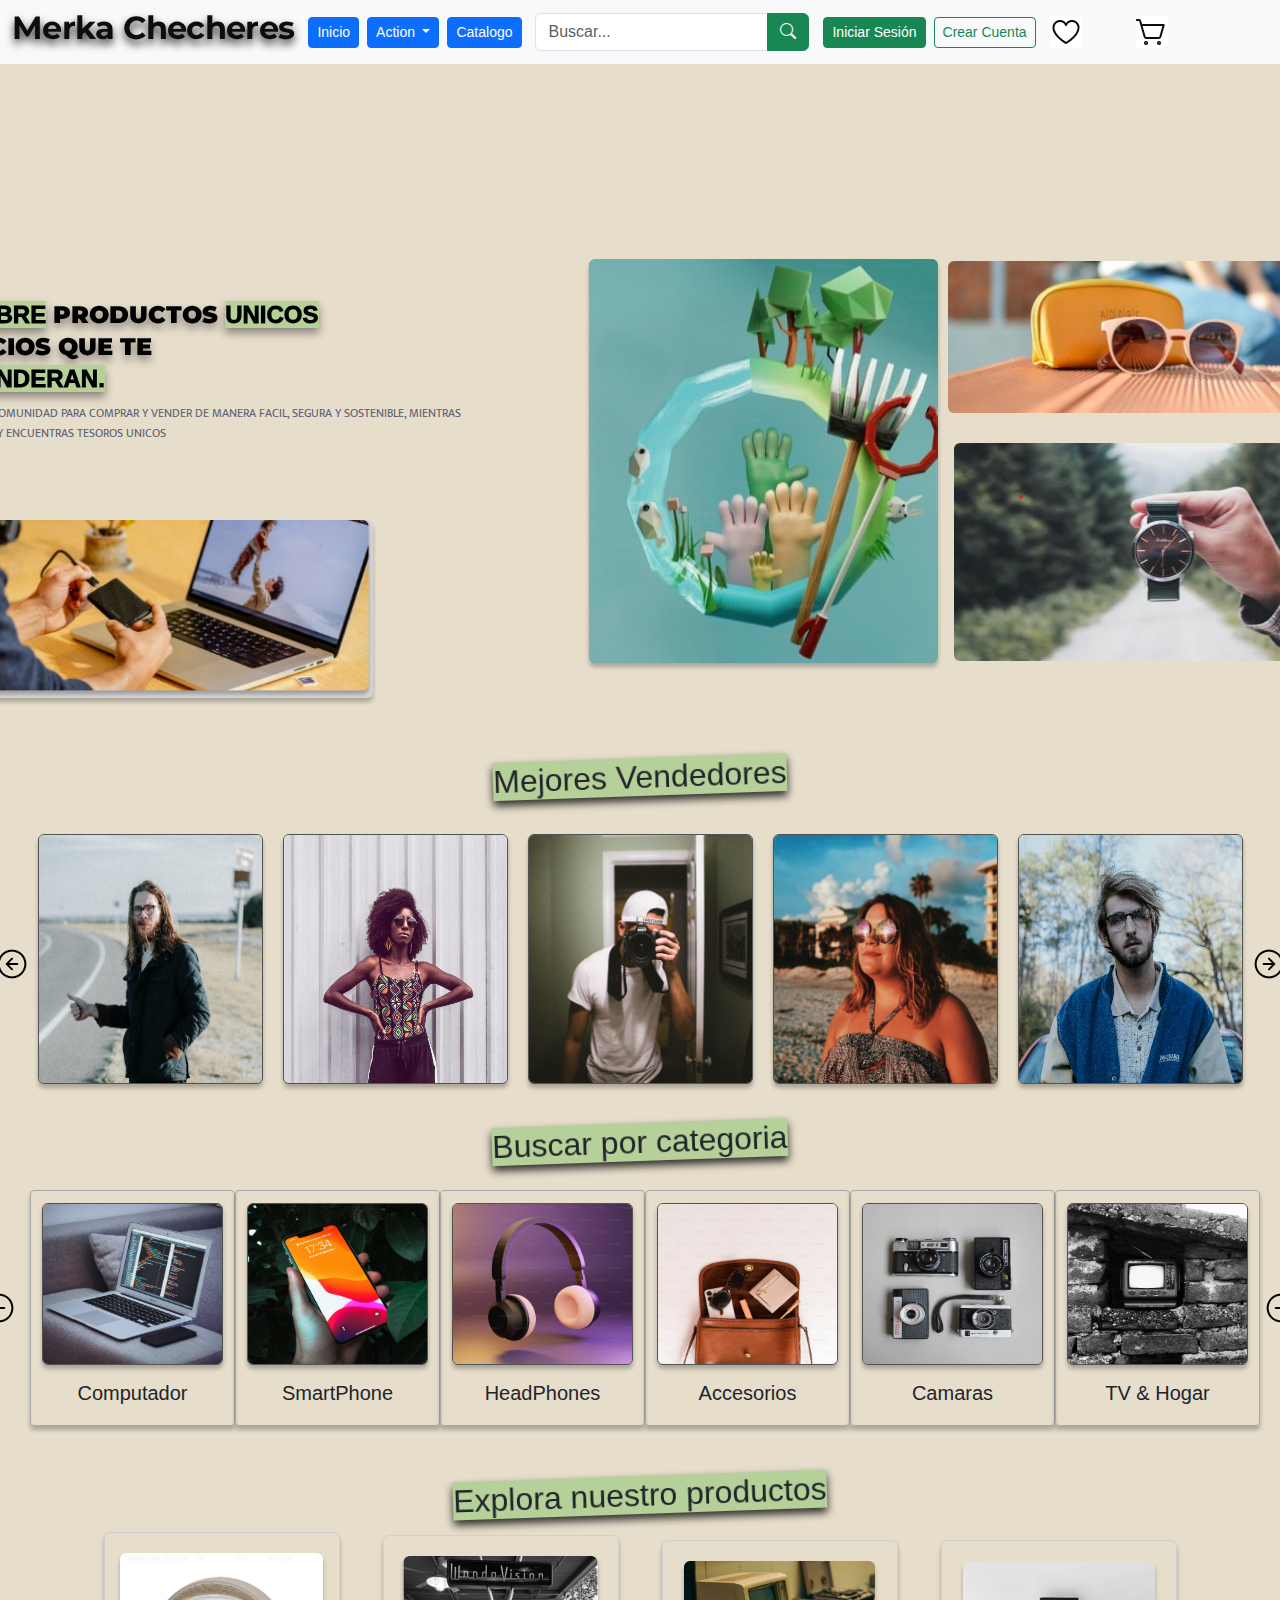
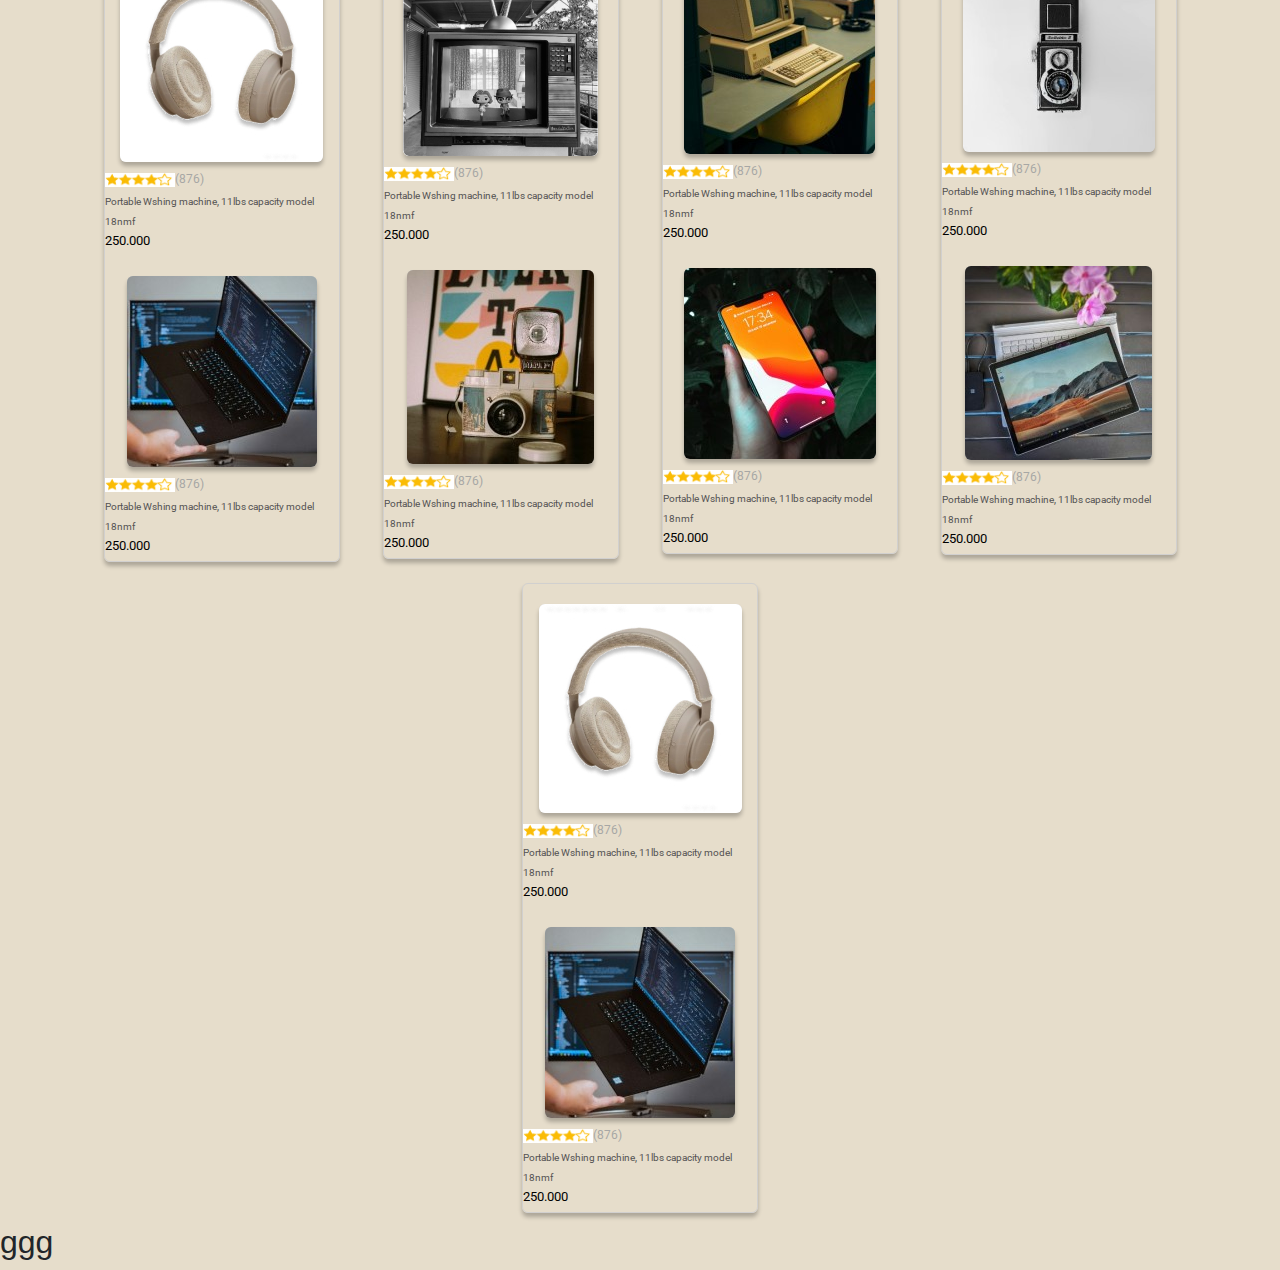
==== index.html @ a2ce70cb "commits" ====
<!DOCTYPE html>
<html lang="en">
<head>
    <meta charset="UTF-8">
    <meta name="viewport" content="width=device-width, initial-scale=1.0">
    <title>Merka Checheres</title>
    <link rel="stylesheet" href="style.css">
    <link rel="stylesheet" href="https://cdn.jsdelivr.net/npm/bootstrap-icons@1.11.3/font/bootstrap-icons.min.css">
    <link href="https://cdn.jsdelivr.net/npm/bootstrap@5.3.3/dist/css/bootstrap.min.css" rel="stylesheet" integrity="sha384-QWTKZyjpPEjISv5WaRU9OFeRpok6YctnYmDr5pNlyT2bRjXh0JMhjY6hW+ALEwIH" crossorigin="anonymous">


    <link rel="preconnect" href="https://fonts.googleapis.com">
    <link rel="preconnect" href="https://fonts.gstatic.com" crossorigin>
    <link href="https://fonts.googleapis.com/css2?family=Roboto:ital,wght@0,100;0,300;0,400;0,500;0,700;0,900;1,100;1,300;1,400;1,500;1,700;1,900&display=swap" rel="stylesheet">



    <link rel="preconnect" href="https://fonts.googleapis.com">
    <link rel="preconnect" href="https://fonts.gstatic.com" crossorigin>
    <link href="https://fonts.googleapis.com/css2?family=Montserrat:ital,wght@0,100..900;1,100..900&family=Roboto:ital,wght@0,100;0,300;0,400;0,500;0,700;0,900;1,100;1,300;1,400;1,500;1,700;1,900&display=swap" rel="stylesheet">
</head>





<body>
    <!--NavBar-->
    <nav class="navbar navbar-expand-lg bg-light">
        <div class="container-fluid d-flex justify-content-between align-items-center">
                <h2 class="titulo">Merka Checheres</h2>
                
                <div class="latButtons d-flex align-items-center gap-2">
                    <button type="button" class="btn btn-primary btn-sm">Inicio</button>
                    <!-- Example single danger button -->
                    <div class="btn-group">
                        <button type="button" class="btn btn-primary btn btn-sm dropdown-toggle" data-bs-toggle="dropdown" aria-expanded="false">
                        Action
                        </button>
                        <ul class="dropdown-menu">
                        <li><a class="dropdown-item" href="#">Categorias</a></li>
                        <li><a class="dropdown-item" href="#">Another action</a></li>
                        <li><a class="dropdown-item" href="#">Something else here</a></li>
                        <li><hr class="dropdown-divider"></li>
                        <li><a class="dropdown-item" href="#">Separated link</a></li>
                        </ul>
                    </div>

                    <button type="button" class="btn btn-primary btn-sm">Catalogo</button>
                </div>

                <div class="d-flex align-items-center">
                    <div class="input-group">
                        <input class="form-control" type="text" placeholder="Buscar...">
                        <button class="btn btn-success" type="button">
                            <i class="bi bi-search"></i>
                        </button>
                    </div>
                </div>

                <div class="d-flex align-items-center gap-2">
                    <button type="button" class="btn btn-success btn-sm">Iniciar Sesión</button>
                    <button type="button" class="btn btn-outline-success btn-sm">Crear Cuenta</button>
                </div>

                <div class="NavbarContainerIcons">
                    <img src="/img/NavBar Icons/Heart.jpg" alt="" id="carrito">
                    <img src="/img/NavBar Icons/ShoppingCartSimple.jpg" alt="" id="corazon">
                </div>
        </div>
    </nav>
    
    
                    <!--------------------------HEADER-------------------------->

<header class="headerIzquierda">
    
    
    <div class="contenedorgeneral"> <!--Esto es el contenedor del texto, abajo esta el texto en si, compone al titulo y al subtitulo-->

        <!--IMAGENES-->
        <div class="imagenesContainer">
                <div class="containerBotonyGatoIzquierda">
                    <div class="textoContainerIzquierda"> <!--contiene imagen, texto y boton de la izquierda-->
                        <div class="textoIzquierdatexto">
                        <h2 id="TextoIzquierdaTitulo"><span class="verdeTextoHeader">Descubre</span> productos <span class="verdeTextoHeader">unicos</span> <br> a precios que te <br> <span class="verdeTextoHeader">soprenderan.</span></h2>
                        </div>
                        <h3 class="subtituloIzquierda">Unete a nuestra comunidad para comprar y vender de manera facil, segura y sostenible, mientras <br> cuidas el planeta y encuentras tesoros unicos</h3>
                    </div>
                        <!--Esto es el boton-->
                        <button button type="button" class="btn btn-primary btn-sm" id="botonExplorar">Explora aqui</button> 
                    <div class="imagenIzquierdaContainer">  
                        <img src="/img/HeaderIMG/Frame 804.png" alt="" id="imagenIzquierda">
                    </div>
                </div>


                <!--contiene la imagen mitad-->
                <div class="ImagenLargaMitadContainer">
                        <img src="/img/HeaderIMG/Publicidad (1).jpg" alt="" id="ImagenMitad">
                </div>

                    <!--contiene las DOS imagenes de la derecha (Cada una en un div distinto), agrupadas en un div principal llamado (containerDerechaDoble)-->
                <div class="containerDerechaDoble"> 
                    <div class="imagenDerechaArribaContainer">
                        <img src="/img/HeaderIMG/Frame 783 (1).jpg" alt="" id="imagenDerechaArriba">
                    </div>
                    <div class="imagenDerechaAbajoContainer">
                        <img src="/img/HeaderIMG/Frame 783.jpg" alt="" id="imagenDerechaAbajo">
                    </div>
                </div>
            <!----------------------------->
        </div>
                <!--------------------------HEADER-------------------------->
</header>

<main>            <!--------------------------Section Best Sellers-------------------------->
    <section class="sectionBestSellers">
        <div class="bestSellersTittleContainer"> <!--------contenedor del titulo, solo contiene al titulo de mejores vendedores------->
            <h2 id="bestSellersTittle">Mejores Vendedores</h2>
        </div>
        <div class="principalContainerBestSellers"> <!------Contiene  todos los contenedores de las fotos, alineados con displays Flex en css-------->
            
            <div class="leftIconSellersContainer">
                <img src="/img/Icons/arrow-left-circle.png" alt="" id="leftSellersIcon">
            </div>

            <div class="sellerContainerphoto1">
                <img src="/img/BestSellersIMG/img1.jpeg" alt="" id="sellerPhoto1">
            </div>

            <div class="sellerContainerphoto2">
                <img src="/img/BestSellersIMG/img2.jpeg" alt="" id="sellerPhoto2">
            </div>

            <div class="sellerContainerphoto3">
                <img src="/img/BestSellersIMG/img3.jpeg" alt="" id="sellerPhoto3">
            </div>

            <div class="sellerContainerphoto4">
                <img src="/img/BestSellersIMG/img4.jpeg" alt="" id="sellerPhoto4">
            </div>

            <div class="sellerContainerphoto5">
                <img src="/img/BestSellersIMG/img5.jpeg" alt="" id="sellerPhoto5">
            </div>
            
            <div class="rightIconSellersContainer">
                <img src="/img/Icons/arrow-right-circle.png" alt="" id="rightSellersIcon">
            </div>
            
        </div>
    </section>



                <!--------------------------Section Buscar Categoria-------------------------->
    <section class="sectionCategories">
            <div class="categoriesTittleContainer"> <!--------contenedor del titulo, solo contiene al titulo de categorias------->
                    <h2 id="categoriesTittle">Buscar por categoria</h2>
                </div>

            <div class="principalContainerCategories">
                <div class="leftIconCategoriesContainer">
                    <img src="/img/Icons/arrow-left-circle.png" alt="" id="leftCategoriesIcon">
                </div>
                
                <div class="leftIconCategoriesContainer"> <!--------Icono de flecha a la izquierda-------> <!--------Cada foto pertenece a su propio DIV------>
                </div>

                <div class="categoriesContainerPhoto1"> <!--------Foto1Container------->
                    <img src="/img/CategoriesIMG/IMG1.jpeg" alt="" id="categoriesPhoto1"> <!--------Foto1------->
                    <h5>Computador</h5>
                </div>

                <div class="categoriesContainerPhoto2">  <!--------Foto2Container------->
                <img src="/img/CategoriesIMG/IMG2.jpeg" alt="" id="categoriesPhoto2"> <!--------Foto2------->
                    <h5>SmartPhone</h5>
                </div>

                <div class="categoriesContainerPhoto3"> <!--------Foto3Container------->
                    <img src="/img/CategoriesIMG/IMG3.jpeg" alt="" id="categoriesPhoto3"> <!--------Foto3------->
                    <h5>HeadPhones</h5>
                </div>

                <div class="categoriesContainerPhoto4"> <!--------Foto4Container------->
                    <img src="/img/CategoriesIMG/IMG4.jpeg" alt="" id="categoriesPhoto4"> <!--------Foto4------->
                    <h5>Accesorios</h5>
                </div>
                <div class="categoriesContainerPhoto5"> <!--------Foto5Container------->
                    <img src="/img/CategoriesIMG/IMG5.jpeg" alt="" id="categoriesPhoto5"> <!--------Foto5------->
                    <h5>Camaras</h5>
                </div>
                <div class="categoriesContainerPhoto6"> <!--------Foto6Container------->
                    <img src="/img/CategoriesIMG/IMG6.jpeg" alt="" id="categoriesPhoto6"> <!--------Foto6------->
                    <h5>TV & Hogar</h5>
                </div>
                
                <div class="rightIconCategoriesContainer"> <!--------Icono de flecha a la derecha------->
                    <img src="/img/Icons/arrow-right-circle.png" alt="" id="rightCategoriesIcon">
                </div>
            </div>    
    </section> 
    
    
    <!--------------------------Section Exlora nuestros productos-------------------------->
    <section>
        <div class="tituloProductsContainer">
            <h2 id="tituloOurProducts">Explora nuestro productos</h2>
        </div>
        <div class="containerProductsGeneral">
    
            <div class="containerprincipal2">
                <div class="foto">
                    <img src="/img/NuestrosProductosIMG/img.jpg" alt="" id="photoProducts">
                </div>
                    <div class="detailsContainer1">
                        <div class="rating">
                            <img src="/img/NuestrosProductosIMG/Star.jpg" alt="" id="stars">
                            <h4 id="resenas">(876)</h4>
                        </div>
                        <div class="tittlePorduct&priceContainer">
                            <h3 id="tittleProduct">Portable Wshing machine, 11lbs capacity model 18nmf</h3>
                            <h3 id="generalPrice">250.000</h3>
                        </div>
                    </div>
                <div>
                    <div class="foto">
                    <img src="/img/NuestrosProductosIMG/img 2.jpg" alt="" id="photoProducts">
                    </div>
                    <div class="detailsContainer1">
                        <div class="rating">
                            <img src="/img/NuestrosProductosIMG/Star.jpg" alt="" id="stars">
                            <h4 id="resenas">(876)</h4>
                        </div>
                        <div class="tittlePorduct&priceContainer">
                            <h3 id="tittleProduct">Portable Wshing machine, 11lbs capacity model 18nmf</h3>
                            <h3 id="generalPrice">250.000</h3>
                        </div>
                    </div>
                </div>
            </div>
            <div class="containerprincipal3">
                <div class="foto">
                    <img src="/img/NuestrosProductosIMG/img 3.jpg" alt="" id="photoProducts">
                </div>
                    <div class="detailsContainer1">
                        <div class="rating">
                            <img src="/img/NuestrosProductosIMG/Star.jpg" alt="" id="stars">
                            <h4 id="resenas">(876)</h4>
                        </div>
                        <div class="tittlePorduct&priceContainer">
                            <h3 id="tittleProduct">Portable Wshing machine, 11lbs capacity model 18nmf</h3>
                            <h3 id="generalPrice">250.000</h3>
                        </div>
                    </div>
                <div>
                    <div class="foto">
                    <img src="/img/NuestrosProductosIMG/img 4.jpg" alt="" id="photoProducts">
                    </div>
                    <div class="detailsContainer1">
                        <div class="rating">
                            <img src="/img/NuestrosProductosIMG/Star.jpg" alt="" id="stars">
                            <h4 id="resenas">(876)</h4>
                        </div>
                        <div class="tittlePorduct&priceContainer">
                            <h3 id="tittleProduct">Portable Wshing machine, 11lbs capacity model 18nmf</h3>
                            <h3 id="generalPrice">250.000</h3>
                        </div>
                    </div>
                </div>
            </div>
            <div class="containerprincipal4">
                    <div class="foto">
                        <img src="/img/NuestrosProductosIMG/img 5.jpg" alt="" id="photoProducts">
                    </div>
                            <div class="detailsContainer1">
                                <div class="rating">
                                    <img src="/img/NuestrosProductosIMG/Star.jpg" alt="" id="stars">
                                    <h4 id="resenas">(876)</h4>
                                </div>
                                <div class="tittlePorduct&priceContainer">
                                    <h3 id="tittleProduct">Portable Wshing machine, 11lbs capacity model 18nmf</h3>
                                    <h3 id="generalPrice">250.000</h3>
                                </div>
                            </div>
                        <div>
                            <div class="foto">
                            <img src="/img/NuestrosProductosIMG/img (5).jpg" alt="" id="photoProducts">
                            </div>
                            <div class="detailsContainer1">
                                <div class="rating">
                                    <img src="/img/NuestrosProductosIMG/Star.jpg" alt="" id="stars">
                                    <h4 id="resenas">(876)</h4>
                                </div>
                                <div class="tittlePorduct&priceContainer">
                                    <h3 id="tittleProduct">Portable Wshing machine, 11lbs capacity model 18nmf</h3>
                                    <h3 id="generalPrice">250.000</h3>
                                </div>
                            </div>
                        </div>
                
            </div>
            <div class="containerprincipal5">
                <div class="foto">
                    <img src="/img/NuestrosProductosIMG/img (6).jpg" alt="" id="photoProducts">
                </div>
                <div class="detailsContainer1">
                    <div class="rating">
                        <img src="/img/NuestrosProductosIMG/Star.jpg" alt="" id="stars">
                        <h4 id="resenas">(876)</h4>
                    </div>
                    <div class="tittlePorduct&priceContainer">
                        <h3 id="tittleProduct">Portable Wshing machine, 11lbs capacity model 18nmf</h3>
                        <h3 id="generalPrice">250.000</h3>
                    </div>
                </div>
                    <div>
                        <div class="foto">
                        <img src="/img/NuestrosProductosIMG/img (7).jpg" alt="" id="photoProducts">
                        </div>
                        <div class="detailsContainer1">
                            <div class="rating">
                                <img src="/img/NuestrosProductosIMG/Star.jpg" alt="" id="stars">
                                <h4 id="resenas">(876)</h4>
                            </div>
                            <div class="tittlePorduct&priceContainer">
                                <h3 id="tittleProduct">Portable Wshing machine, 11lbs capacity model 18nmf</h3>
                                <h3 id="generalPrice">250.000</h3>
                            </div>
                        </div>
                    </div>
            </div>
            <div class="containerprincipal6">
                <div class="containerPhotoProduct1">
                    <div>
                        <div class="foto">
                        <img src="/img/NuestrosProductosIMG/img.jpg" alt="" id="photoProducts">
                        </div>
                        <div class="detailsContainer1">
                            <div class="rating">
                                <img src="/img/NuestrosProductosIMG/Star.jpg" alt="" id="stars">
                                <h4 id="resenas">(876)</h4>
                            </div>
                            <div class="tittlePorduct&priceContainer">
                                <h3 id="tittleProduct">Portable Wshing machine, 11lbs capacity model 18nmf</h3>
                                <h3 id="generalPrice">250.000</h3>
                            </div>
                        </div>
                    </div>
                    <div >
                        <div class="foto">
                        <img src="/img/NuestrosProductosIMG/img 2.jpg" alt="" id="photoProducts">
                        </div>
                        <div class="detailsContainer1">
                            <div class="rating">
                                <img src="/img/NuestrosProductosIMG/Star.jpg" alt="" id="stars">
                                <h4 id="resenas">(876)</h4>
                            </div>
                            <div class="tittlePorduct&priceContainer">
                                <h3 id="tittleProduct">Portable Wshing machine, 11lbs capacity model 18nmf</h3>
                                <h3 id="generalPrice">250.000</h3>
                            </div>
                        </div>
                    </div>
                </div>
            </div>
        </div>
    </section>
</main>

<footer>
    <h2>ggg</h2>
</footer>




    <script src="https://cdn.jsdelivr.net/npm/bootstrap@5.3.3/dist/js/bootstrap.bundle.min.js" integrity="sha384-YvpcrYf0tY3lHB60NNkmXc5s9fDVZLESaAA55NDzOxhy9GkcIdslK1eN7N6jIeHz" crossorigin="anonymous"></script>
</body>
</html>
---- style.css ----
/*--------------------iMPORTS DE LAS FUENTES--------------------*/

/*Fuente Roboto*/
@import url("https://fonts.googleapis.com/css2?family=Montserrat:ital,wght@0,100..900;1,100..900&family=Roboto:ital,wght@0,100;0,300;0,400;0,500;0,700;0,900;1,100;1,300;1,400;1,500;1,700;1,900&display=swap");

/*Montserrate*/
@import url("https://fonts.googleapis.com/css2?family=Montserrat:ital,wght@0,100..900;1,100..900&display=swap");

/*Fuente Montserrat*/
@import url("https://fonts.googleapis.com/css2?family=Montserrat:wght@314&family=Mukta+Vaani:wght@300;400;500;600;700;800&display=swap");
/*--------------------iMPORTS DE LAS FUENTES--------------------*/

/*--------------------NAVBAR--------------------*/
* {
  margin: 0;
  padding: 0;
  box-sizing: border-box;
  font-family: sans-serif;
}
body {
  background-color: hsl(39, 35%, 85%) !important;
}
.navbar {
  padding: 1rem;
}
.titulo {
  color: var(--Negro, #0e0d0d);
  font-family: Montserrat;
  font-size: 32px;
  font-style: normal;
  font-weight: 700;
  line-height: 40px; /* 125% */
  letter-spacing: -0.64px;
  filter: drop-shadow(0 5px 4px rgba(0, 0, 0, 0.8));
}
#corazon,
#carrito {
  font-size: 24px;
  cursor: pointer;
  color: #000;
}
button:hover {
  background-color: #0056b3;
  box-shadow: 4px 4px 10px rgba(0, 0, 0, 0.4);
}


#carrito{

  margin-right: 50px;
}
#corazon{
  margin-right: 100px;
}

.product-image {
  width: 100%;
  height: auto;
  border-radius: 8px;
}

.image-grid {
  display: grid;
  grid-template-columns: repeat(2, 1fr);
  grid-gap: 10px;
}

.cta-section {
  background-color: #f8f9fa;
  padding: 50px 20px;
  border-radius: 12px;
}

.cta-section h2 {
  font-size: 2rem;
  color: #2e7d32;
  margin-bottom: 20px;
}

/*--------------------NAVBAR--------------------*/

/*--------------------HEADER--------------------*/
.headerIzquierda {
  justify-content: center; /* Centra horizontalmente */
  align-items: center;
  display: flex;
  /*background-color: #23303f;*/
}

#botonExplorar {
  
  margin-left: 5px;
  padding: 8px;
  justify-content: center;
  align-items: center;
  gap: var(--Multiples-8, 8px);
  border-radius: 1px;
  border: 1px solid var(--Verde, #92b869);
  background: var(--Verde, #92b869);
  box-shadow: 0px 4px 4px 0px rgba(0, 0, 0, 0.25);
}

.botonExplorarContainer {
  padding: 15px;
}
.contenedorgeneral {
  color: var(--Negro, #000);
  -webkit-text-stroke-width: 0.800000011920929;
  -webkit-text-stroke-color: var(--Negro, #000);
  font-family: var(--font-family-title, Montserrat);
  font-size: var(--font-size-size-lg, 24px);
  font-style: normal;
  font-weight: 700;
  line-height: 32px; /* 133.333% */
  text-transform: uppercase;
  /*background-color: #2e7d32; */
}
.textoContainerIzquierda {
  width: fit-content; /* Ajustamos el tamaño del contenedor al contenido */
  height: fit-content; /* Ajustamos la altura */
  display: flex;
  flex-direction: column; /* Opcional, si deseas que todo esté en una columna */
  align-items: center; /* Para centrar los elementos internos horizontalmente */
  justify-content: center; /* Centra el contenido verticalmente dentro del contenedor */

  padding: 20px; /* Espaciado interno */
  /*background-color: #970d0d;*/
}
.subtituloIzquierda {
  align-self: stretch;
  color: var(--azul-30, #5c6171);
  font-family: var(--font-family-description, "Mukta Vaani");
  font-size: var(--font-size-size-xs, 12px);
  font-style: normal;
  font-weight: 400;
  line-height: normal;
}

/*--------------------HEADER-IMAGENES--------------------*/
#ImagenMitad {
  width: 349px;
  height: 404px;
}

.imagenesContainer {
  
  display: flex;
  margin: 30px;
  justify-content: space-between; /* Ajusta el espacio entre las imágenes */
  align-items: center; /* Alinea verticalmente en el centro */
}

.imagenIzquierdaContainer,
.ImagenLargaMitadContainer {
  flex: 1;
  margin: 10px; /* Añade márgenes alrededor para evitar que las imágenes se toquen */
}

.imagenDerechaArribaContainer {
  display: flex;

  justify-content: center;
  align-items: center;
  flex-shrink: 0;
}

.containerDerechaDoble {
  display: flex;
  flex-direction: column;
  align-items: center;
  gap: 10px;
}

#imagenDerechaArriba {
  margin-top: 120px;
  width: 453px;
  height: 152px;
  border-radius: 6px;
  background: url(<path-to-image>) lightgray 0px -89px / 100% 217.105% no-repeat;
}

#imagenDerechaAbajo {
  height: 218px;
  width: 442px;
  margin-top: 20px;
  border-radius: 6px;
  background: url(<path-to-image>) lightgray 50% / cover no-repeat;
}

#imagenIzquierda {
  width: 489px;
  height: 178px;
  border-radius: 6px;
  background: url(<path-to-image>) lightgray 50% / cover no-repeat;
  box-shadow: 0px 4px 4px 0px rgba(0, 0, 0, 0.25);
}

#ImagenMitad {
  width: 349px;
  height: 404px;
  margin-top: 120px;
  border-radius: 6px;
  background: url(<path-to-image>) lightgray 50% / cover no-repeat;
  box-shadow: 0px 4px 4px 0px rgba(0, 0, 0, 0.25);
}

.containerBotonyGatoIzquierda {
  padding-top: 185px;

  width: 700px; /* Ajustamos el tamaño del contenedor al contenido */
  height: fit-content; /* Ajustamos la altura */
}
.imagenIzquierdaContainer {
  margin-left: 5px;
}

.textoContainerIzquierda {
  margin-left: -5px;
}
/*--------------------HEADER-IMAGENES--------------------*/

/*--------------------HEADER--------------------*/

/*--------------------Textos y fuentes del Header--------------------*/


.textoIzquierdatexto{
  margin-left: -125px;
}
.verdeTextoHeader{
  background-color:  hsla(89, 36%, 71%, 1);;
}
#TextoIzquierdaTitulo {
  filter: drop-shadow(0 5px 4px rgba(0, 0, 0, 0.4));
  color: hsla(0, 0%, 0%, 1);
  font-family: "Montserrat", sans-serif;
  font-optical-sizing: auto;
  font-style: normal;
  top: 2.5px;
  border: 0.8px;
  left: 2.5px;
  font-weight: 1000;
  line-height: 32px;
  border: 0.8px;
  font-size: var(--font-size-size-xs, 24px);
}

#subtituloIzquierda {
  color: hsla(226, 10%, 40%, 1);
  font-size: var(--font-size-size-xs, 12px);

  font-family: "Mukta Vaani", sans-serif;
  font-weight: 400;
  font-style: normal;
  line-height: 19.94px;
}

/*--------------------Textos y fuentes del Header--------------------*/

@media (max-width: 768px) {
  .image-grid {
    grid-template-columns: 1fr;
  }

  .cta-section h2 {
    font-size: 1.5rem;
  }

  .explore-button {
    padding: 10px;
    width: 100%;
  }
}


/*--------------------BestSellersSection--------------------*/

.principalContainerBestSellers{ /*Esto hace que las fotos de los vendedores esten alineadas horizontalmente*/
  display: flex;
  /*Para separar las imagenes, separa cada contenedor, no seprar en el contenedor general con justify content: spacee between*/
  justify-content: center; /*Esto alinea las fotos en el centro*/
}

.bestSellersTittleContainer{ /*Esto hace que el titulo de mejores vendedores este centrado*/
  display: flex;
  justify-content: center; /* Centra horizontalmente */
  align-items: center;     /* Centra verticalmente */
  margin: 20px;
  transform: rotate(-2deg); /* Rota el elemento 45 grados */
}


#bestSellersTittle{
  filter: drop-shadow(0 5px 4px rgba(0, 0, 0, 0.8));
  background-color: hsla(89, 36%, 71%, 1);
}
.sellerContainerphoto1 , .sellerContainerphoto2 , .sellerContainerphoto3 ,.sellerContainerphoto4,.sellerContainerphoto5{ /*Esto Separa las fotos entre si*/
  display: flex;
  height: 279px;
  padding: 10px;
  align-items: flex-start;
  align-content: flex-start;
  align-self: stretch;
  flex-wrap: wrap;
  
}




/*--------------------BestSellersPhotos--------------------*/

#sellerPhoto1,#sellerPhoto2,#sellerPhoto3,#sellerPhoto4,#sellerPhoto5{
  width: 225px;
  height: 250px;
  
  border-radius: 6px;
  border: 0.5px solid var(--blanco-marfil-90, #545353);
  background: url(<path-to-image>) lightgray 50% / cover no-repeat;
  box-shadow: 0px 4px 4px 0px rgba(0, 0, 0, 0.25);
}


/*--------------------BestSellersIcons--------------------*/
.leftIconSellersContainer,.rightIconSellersContainer{
  display: flex;
  align-items: center;
  justify-content: center;
}






/*--------------------Categories--------------------*/

.sectionCategories{
  margin-bottom: 50px;
}
#categoriesTittle{
  filter: drop-shadow(0 5px 4px rgba(0, 0, 0, 0.8));
  background-color: hsla(89, 36%, 71%, 1);
  
}

.categoriesTittleContainer{
  display: flex;
  justify-content: center; /* Centra horizontalmente */
  align-items: center;     /* Centra verticalmente */
  margin: 20px;
  transform: rotate(-2deg); /* Rota el elemento 45 grados */
}

.principalContainerCategories{
  display: flex;
  /*Para separar las imagenes, separa cada contenedor, no seprar en el contenedor general con justify content: spacee between*/
  justify-content: center; /*Esto alinea las fotos en el centro*/
}
              /* tamaños de las fotos */

#categoriesPhoto1, #categoriesPhoto2, #categoriesPhoto3, #categoriesPhoto4, #categoriesPhoto5,#categoriesPhoto6{
  width: 181px;
  height: 162px;
}


.categoriesContainerPhoto1 , .categoriesContainerPhoto2 , .categoriesContainerPhoto3 ,.categoriesContainerPhoto4,.categoriesContainerPhoto5,.categoriesContainerPhoto6{
  display: flex; /*--------------------Separacion y alineacion de las fotos--------------------*/
  width: 205px;
  height: 236px;
  padding: var(--font-size-size-lg, 24px) var(--font-size-size-xs, 12px);
  flex-direction: column;
  justify-content: center;
  align-items: center;
  gap: 16px;
  flex-shrink: 0;
      /*--------------------Estilo de los marcos--------------------*/
  border-radius: var(--Multiples-4, 4px);
  border: 0.5px solid var(--blanco-marfil-70, #A7A7A5);
  box-shadow: 0px 4px 4px 0px rgba(0, 0, 0, 0.25);
}

#categoriesPhoto1,#categoriesPhoto2,#categoriesPhoto3,#categoriesPhoto4,#categoriesPhoto5,#categoriesPhoto6{

  border-radius: 6px;
  border: 0.8px solid var(--blanco-marfil-90, #545353);
  background: url(<path-to-image>) lightgray 50% / cover no-repeat;
  box-shadow: 0px 4px 4px 0px rgba(0, 0, 0, 0.25);
}

.leftIconCategoriesContainer,.rightIconCategoriesContainer{
  display: flex;
  align-items: center;
  justify-content: center;
  margin: 5px;
}


/*--------------Explora nuestros productos--------------*/

/*--------------Contenedores divs--------------*/

.tituloProductsContainer{
  display: flex;
  justify-content: center; /* Centra horizontalmente */
  align-items: center;
  transform: rotate(-2deg);
}

.containerprincipal,.containerprincipal2,.containerprincipal3,.containerprincipal4,.containerprincipal5,.containerprincipal6{
  
  border-radius: 6px;
border: 0.8px solid var(--blanco-marfil-60, #D1D0CF);
box-shadow: 0px 4px 4px 0px rgba(0, 0, 0, 0.25);
  
}

.containerProductsGeneral{
  display: flex;
  padding: 10px;
  justify-content: center;
  align-items: center;
  align-content: center;
  gap:  21px 43px;
  flex-wrap: wrap;
}
.rating{
  display: flex;
  margin-top: 10px;
  
}

.foto{
  display: flex;
 justify-content: center; /* Centra horizontalmente */
  align-items: center;
}

/*--------------FOTOS--------------*/
#photoProducts{
  margin-top: 20px;
  border-radius: 6px;
background: url(<path-to-image>) lightgray 50% / cover no-repeat;
box-shadow: 0px 4px 4px 0px rgba(0, 0, 0, 0.25);
}

#stars{
  display: flex;
width: 70px;
height: 16px;
padding: 1px 0px;
align-items: flex-start;
flex-shrink: 0;
}

/*--------------Fuentes--------------*/

#resenas{
  color: var(--blanco-marfil-70, #A7A7A5);
  font-family: Roboto;
  font-size: 12px;
  font-style: normal;
  font-weight: 400;
  line-height: normal;
  width: var(--font-size-size-xl, 30px);
  height: var(--font-size-size-xs, 12px);
  flex-shrink: 0;
}

#tittleProduct{
  width: 234px;
  height: 33px;
  color: var(--blanco-marfil-90, #545353);
  font-family: Roboto;
  font-size: 10px;
  font-style: normal;
  font-weight: 400;
  line-height: 20px; /* 200% */
}

#generalPrice{
  color: var(--Negro, #000);
  font-family: Roboto;
  font-size: 13px;
  font-style: normal;
  font-weight: 400;
  line-height: normal;
}

#tituloOurProducts{
  filter: drop-shadow(0 5px 4px rgba(0, 0, 0, 0.8));
  background-color: hsla(89, 36%, 71%, 1);
}
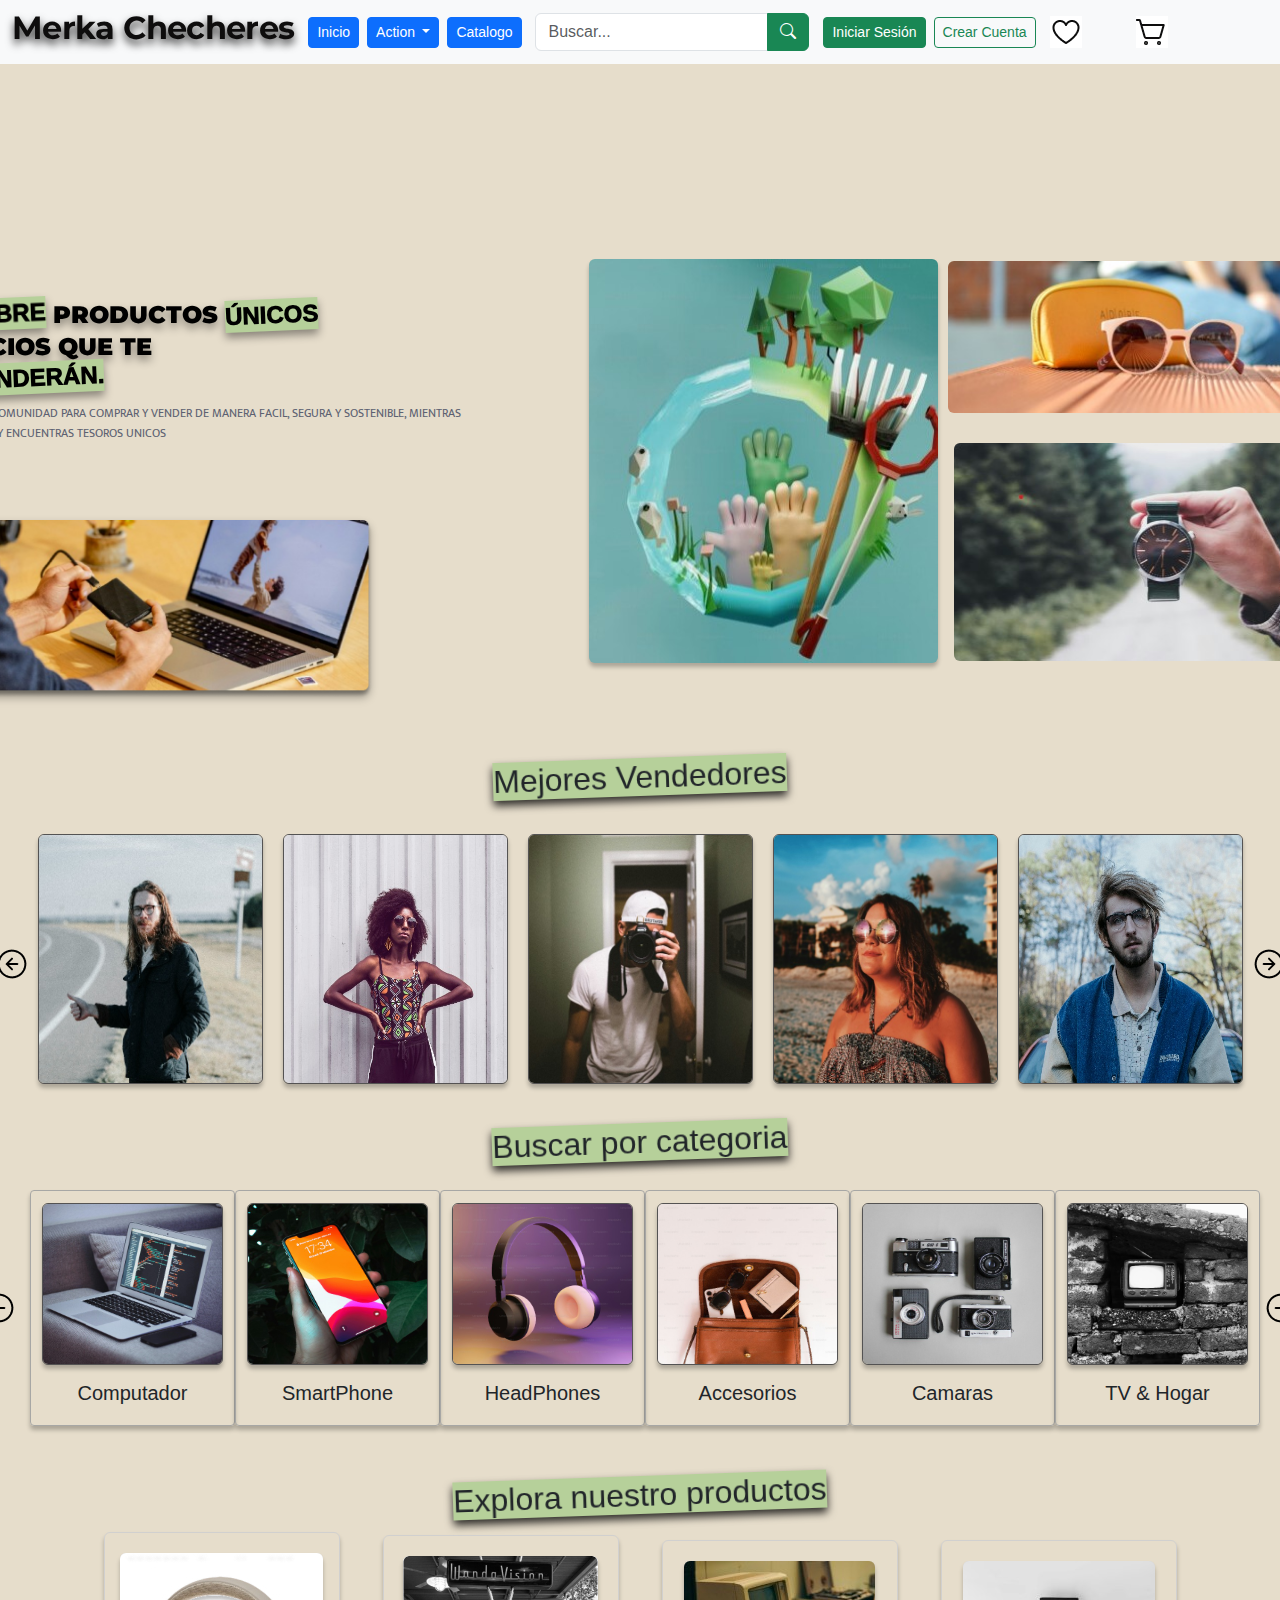
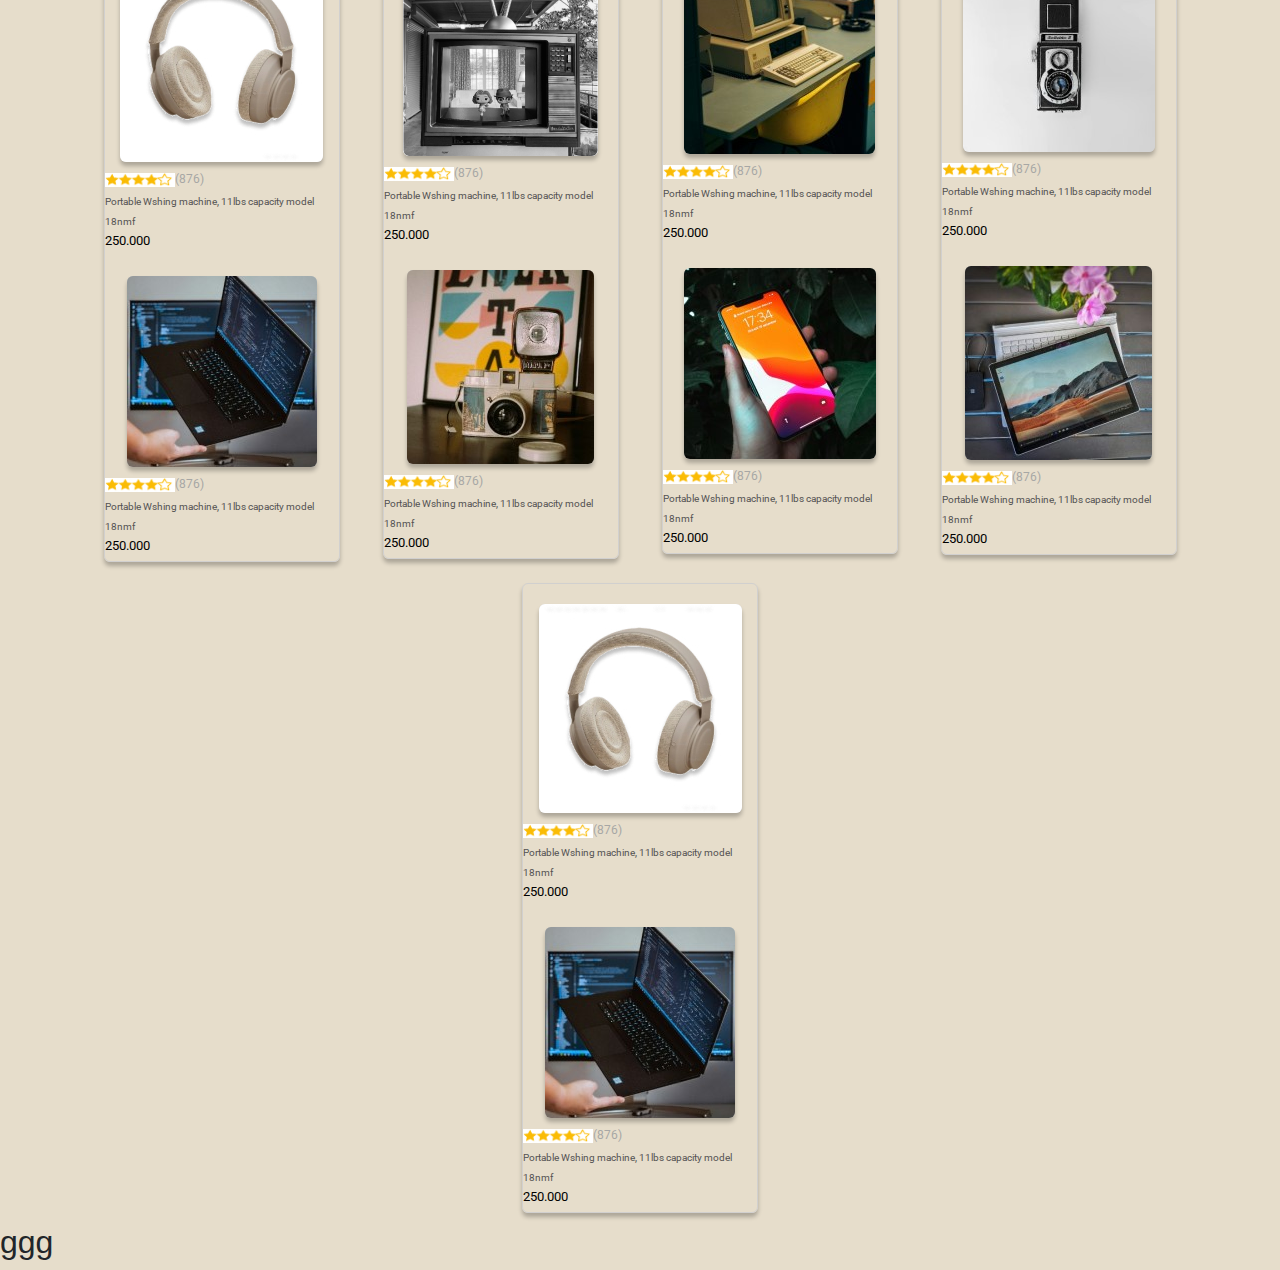
==== commit a933abd1: "commits" ====
--- a/index.html
+++ b/index.html
@@ -83,7 +83,7 @@
                 <div class="containerBotonyGatoIzquierda">
                     <div class="textoContainerIzquierda"> <!--contiene imagen, texto y boton de la izquierda-->
                         <div class="textoIzquierdatexto">
-                        <h2 id="TextoIzquierdaTitulo"><span class="verdeTextoHeader">Descubre</span> productos <span class="verdeTextoHeader">unicos</span> <br> a precios que te <br> <span class="verdeTextoHeader">soprenderan.</span></h2>
+                        <h2 id="TextoIzquierdaTitulo"><span class="verdeTextoHeader">Descubre</span> productos <span class="verdeTextoHeader"> únicos</span> </span> <br> a precios que te <br> <span class="verdeTextoHeader">soprenderán.</span></h2>
                         </div>
                         <h3 class="subtituloIzquierda">Unete a nuestra comunidad para comprar y vender de manera facil, segura y sostenible, mientras <br> cuidas el planeta y encuentras tesoros unicos</h3>
                     </div>
--- a/style.css
+++ b/style.css
@@ -191,8 +191,8 @@
   width: 489px;
   height: 178px;
   border-radius: 6px;
-  background: url(<path-to-image>) lightgray 50% / cover no-repeat;
-  box-shadow: 0px 4px 4px 0px rgba(0, 0, 0, 0.25);
+  
+  filter: drop-shadow(0 5px 4px rgba(0, 0, 0, 0.4));
 }
 
 #ImagenMitad {
@@ -244,6 +244,10 @@
   border: 0.8px;
   font-size: var(--font-size-size-xs, 24px);
 }
+#TextoIzquierdaTitulo span{
+  display: inline-block;
+  transform: rotate(-2.5deg);
+}
 
 #subtituloIzquierda {
   color: hsla(226, 10%, 40%, 1);
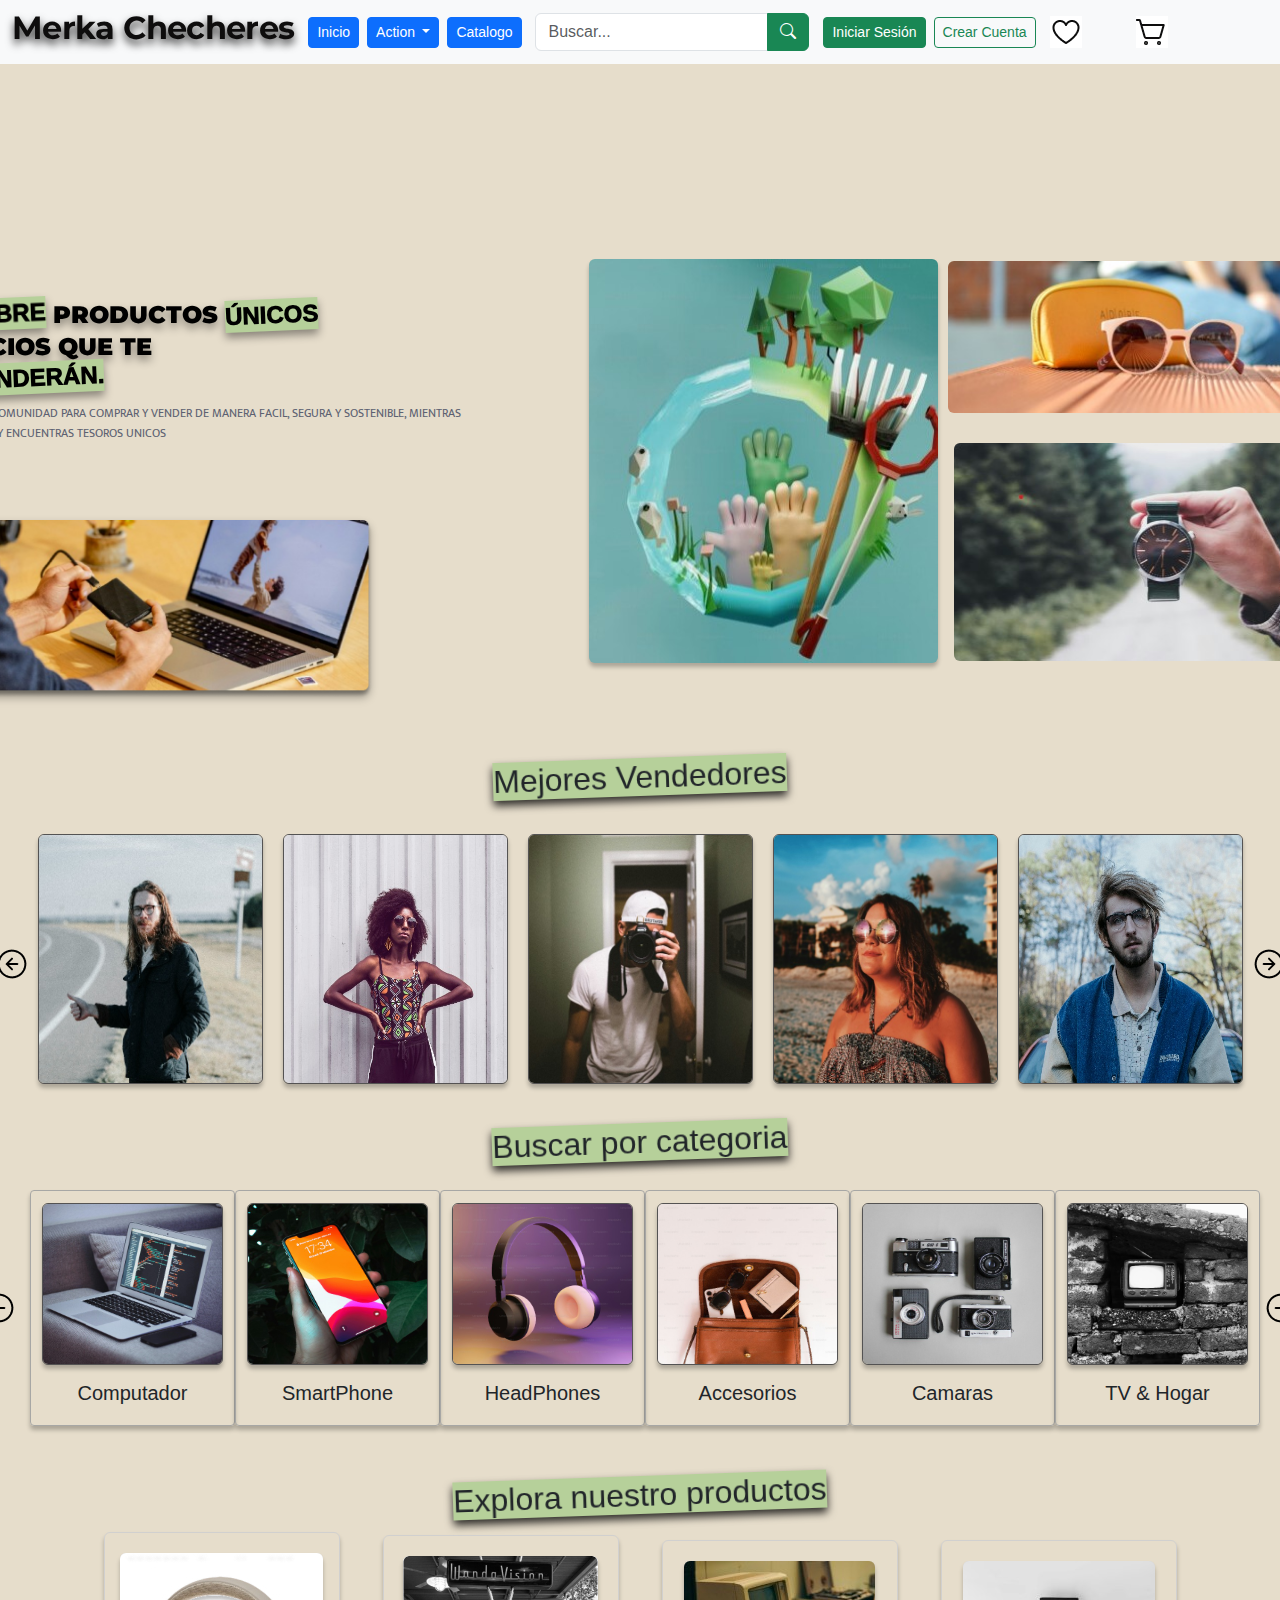
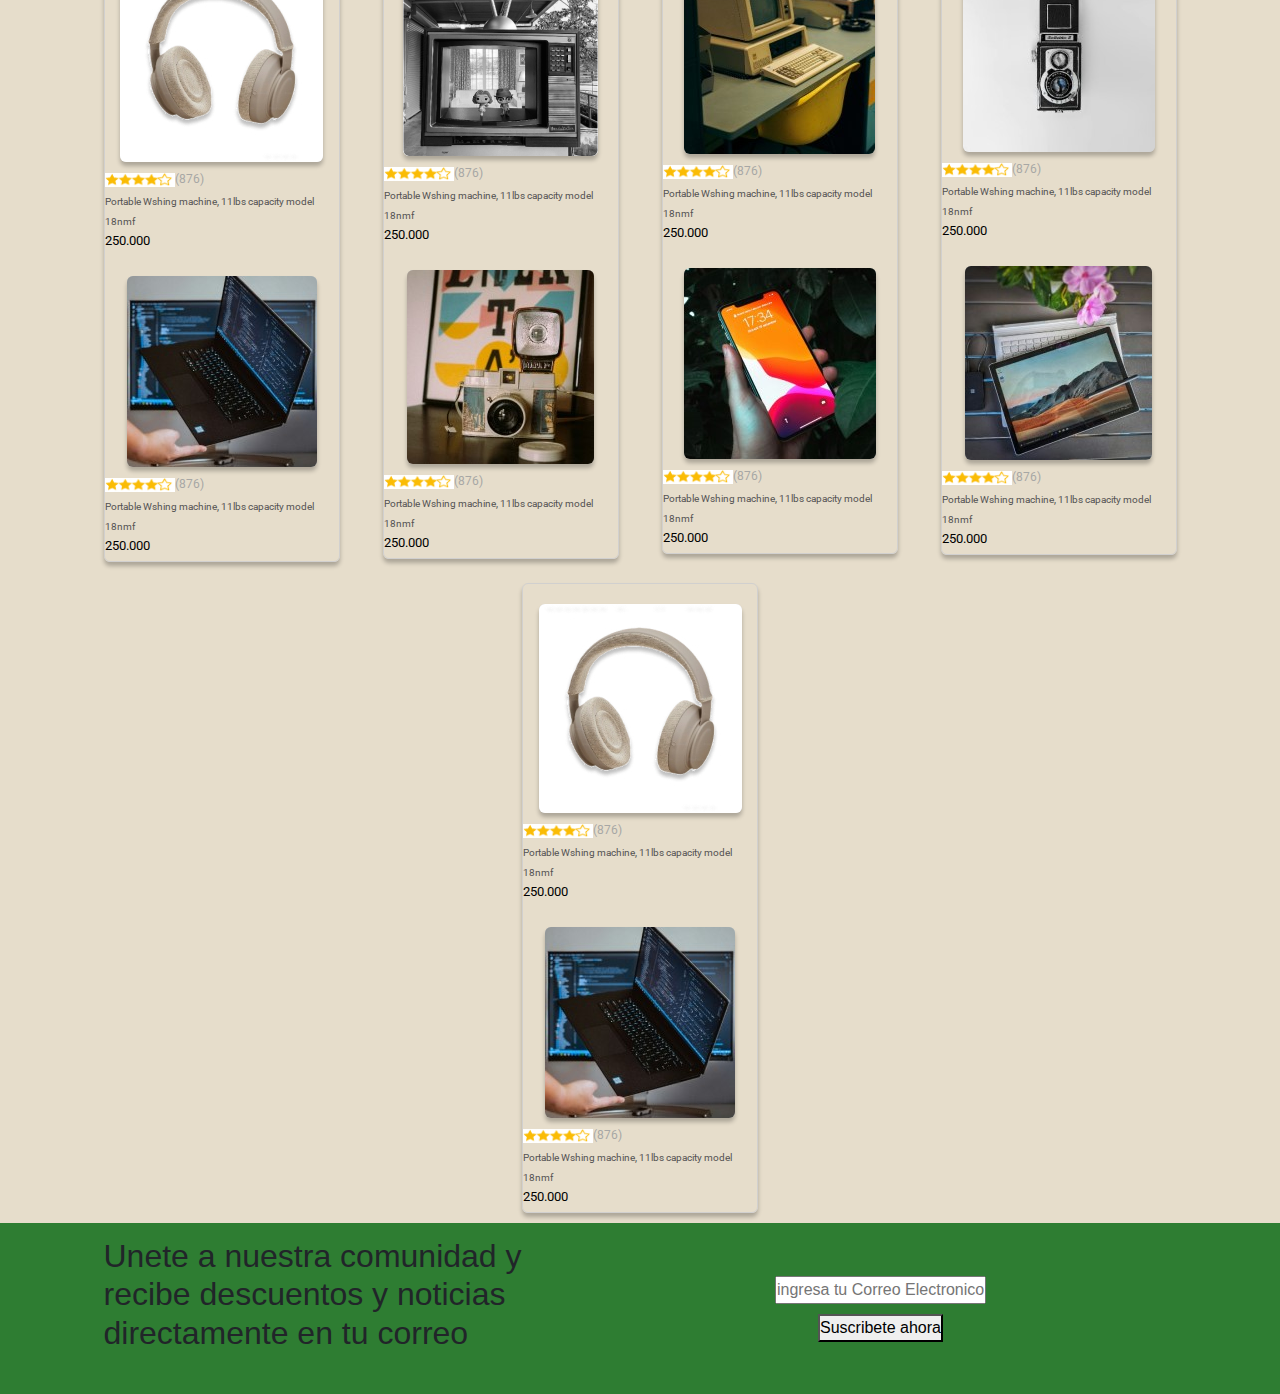
==== commit 1c5b6364: "COMMITS" ====
--- a/index.html
+++ b/index.html
@@ -370,7 +370,15 @@
 </main>
 
 <footer>
-    <h2>ggg</h2>
+    <div class="tituloIzquierdaFooterContainer">
+        <div class="tituloFooter">
+        <h2>Unete a nuestra comunidad y <br>recibe descuentos y noticias <br> directamente en tu correo</h2>
+        </div>
+        <div class="inputButton">
+        <input type="email" placeholder="ingresa tu Correo Electronico"> 
+        <button>Suscribete ahora</button>
+        </div>
+    </div>
 </footer>
 
 
--- a/style.css
+++ b/style.css
@@ -496,3 +496,35 @@
   filter: drop-shadow(0 5px 4px rgba(0, 0, 0, 0.8));
   background-color: hsla(89, 36%, 71%, 1);
 }
+
+
+
+/*--------------Footer--------------*/
+
+.tituloIzquierdaFooterContainer{
+  background-color: #2e7d32;
+  display: flex;
+}
+.tituloFooter{
+  display: flex;
+  width: 625px;
+  height: 151px;
+  padding: 10px;
+  justify-content: center;
+  align-items: center;
+  gap: 10px;
+  
+}
+
+.inputButton{
+  display: flex;
+  width: 511px;
+  height: 171px;
+  flex-direction: column;
+  justify-content: center;
+  align-items: center;
+  gap: 10px;
+  flex-shrink: 0;
+}
+
+
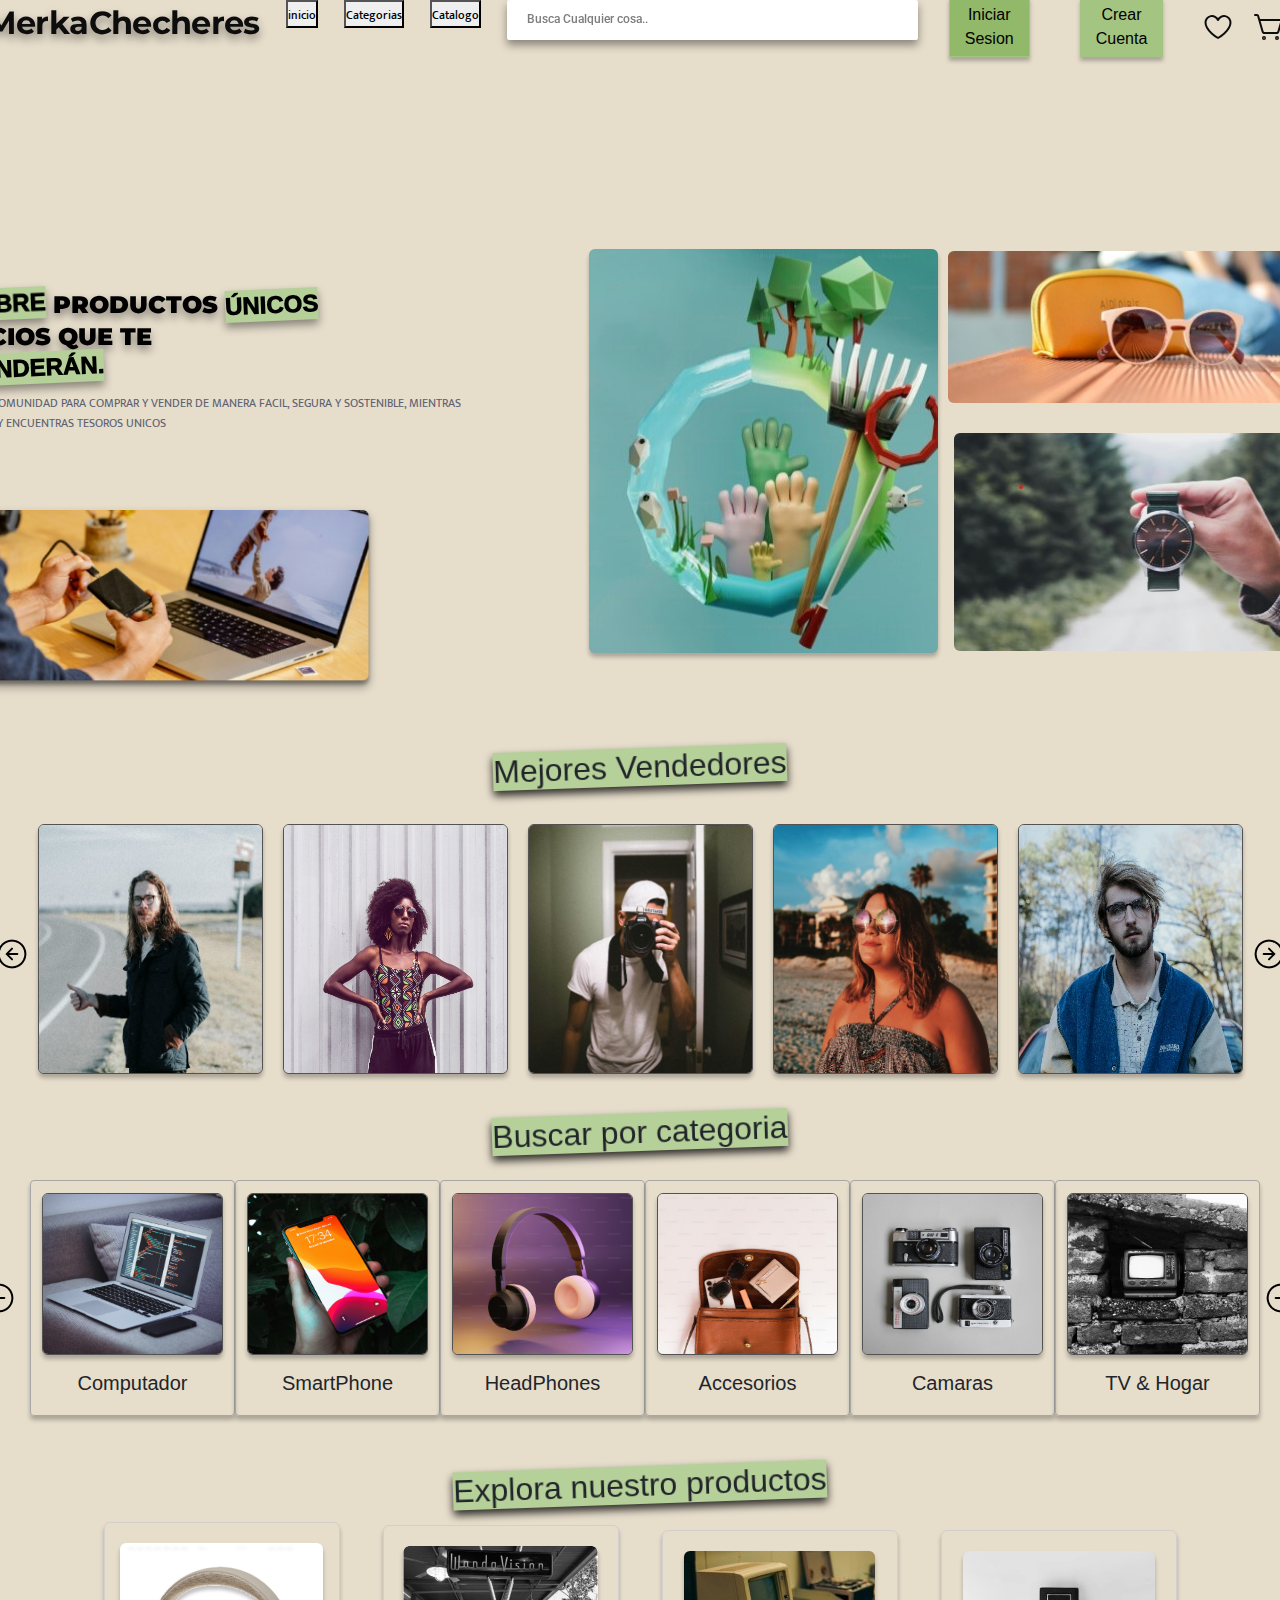
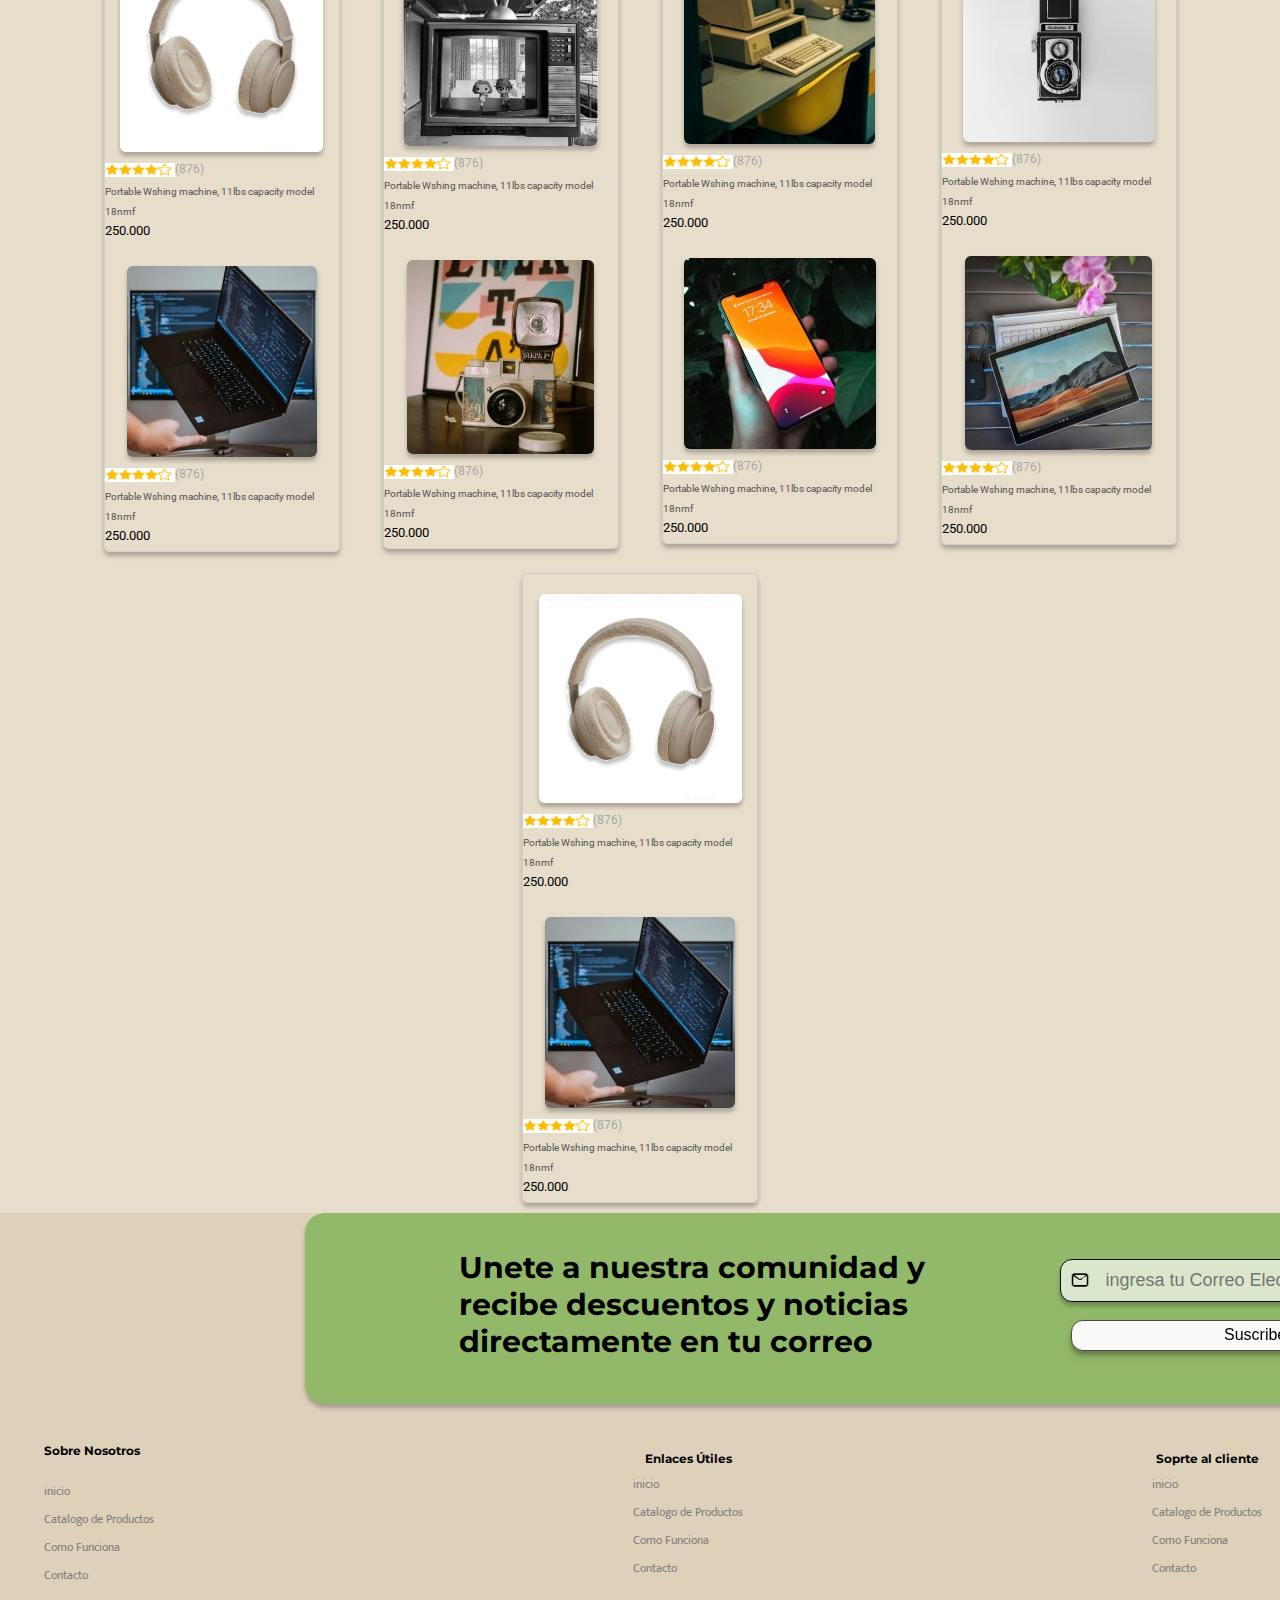
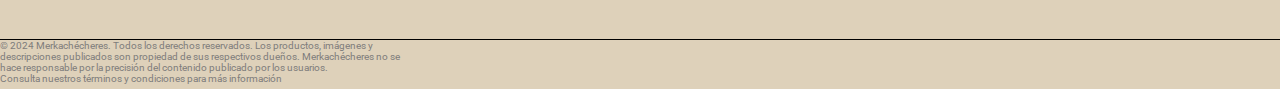
==== commit cec50579: "commits" ====
--- a/index.html
+++ b/index.html
@@ -25,53 +25,57 @@
 
 
 <body>
-    <!--NavBar-->
-    <nav class="navbar navbar-expand-lg bg-light">
-        <div class="container-fluid d-flex justify-content-between align-items-center">
-                <h2 class="titulo">Merka Checheres</h2>
-                
-                <div class="latButtons d-flex align-items-center gap-2">
-                    <button type="button" class="btn btn-primary btn-sm">Inicio</button>
-                    <!-- Example single danger button -->
-                    <div class="btn-group">
-                        <button type="button" class="btn btn-primary btn btn-sm dropdown-toggle" data-bs-toggle="dropdown" aria-expanded="false">
-                        Action
-                        </button>
-                        <ul class="dropdown-menu">
-                        <li><a class="dropdown-item" href="#">Categorias</a></li>
-                        <li><a class="dropdown-item" href="#">Another action</a></li>
-                        <li><a class="dropdown-item" href="#">Something else here</a></li>
-                        <li><hr class="dropdown-divider"></li>
-                        <li><a class="dropdown-item" href="#">Separated link</a></li>
-                        </ul>
-                    </div>
-
-                    <button type="button" class="btn btn-primary btn-sm">Catalogo</button>
-                </div>
-
-                <div class="d-flex align-items-center">
-                    <div class="input-group">
-                        <input class="form-control" type="text" placeholder="Buscar...">
-                        <button class="btn btn-success" type="button">
-                            <i class="bi bi-search"></i>
-                        </button>
-                    </div>
-                </div>
-
-                <div class="d-flex align-items-center gap-2">
-                    <button type="button" class="btn btn-success btn-sm">Iniciar Sesión</button>
-                    <button type="button" class="btn btn-outline-success btn-sm">Crear Cuenta</button>
-                </div>
-
-                <div class="NavbarContainerIcons">
-                    <img src="/img/NavBar Icons/Heart.jpg" alt="" id="carrito">
-                    <img src="/img/NavBar Icons/ShoppingCartSimple.jpg" alt="" id="corazon">
-                </div>
-        </div>
+    <!--------------------------NavBar-------------------------->
+    <nav>
+        <div class="navBarContainerGeneral">
+            <div class="navBarTittleContainer">
+                <h1 id="merkachecheresTittle">MerkaChecheres</h1>
+            </div>
+            <div class="NavbarItems"> <!-- esto contiene todos los elementos del navbar menos el titulo -->
+                <div class="navBarBotonesIzquierdaContainer">
+                    <div class="inicioButtonContainer">
+                        <button><span id="textInicioCategoriasCatalogoFuente">inicio </span></button>
+                    </div>
+                    <div class="categoriasButtonContainer">
+                        <button><span id="textInicioCategoriasCatalogoFuente">Categorias </span></button>
+                    </div>
+                    <div class="catalogoButtonContainer">
+                        <button><span id="textInicioCategoriasCatalogoFuente">Catalogo </span></button>
+                    </div>
+                </div>
+                <div class="navbarSearchBarContainer">
+                    <div class="navbarSearchBar">
+                        <div><h2 id="navbarText">Busca Cualquier cosa..</h2></div>
+                    </div>
+                </div>
+                <div class="navbarIniciarCrearCuentaContainer">
+                    <div class="iniciarSesionButtonContainer">
+                        <button id="iniciarSesionButton">Iniciar Sesion</button>
+                    </div>
+                    <div class="CrearCuentaButtonContainer">
+                        <button id="CrearCuentaButton">Crear Cuenta</button>
+                    </div>
+                </div>
+                <div class="navbarLogosContainer">
+                    <div class="corazonContainer">
+                        <svg xmlns="http://www.w3.org/2000/svg" width="32" height="32" viewBox="0 0 32 32" fill="none">
+                            <path d="M16 27C16 27 3.5 20 3.5 11.5C3.5 9.99737 4.02062 8.54114 4.97328 7.37908C5.92593 6.21703 7.25178 5.42093 8.72525 5.12624C10.1987 4.83154 11.7288 5.05646 13.0551 5.76272C14.3814 6.46898 15.4221 7.61296 16 9.00001C16.5779 7.61296 17.6186 6.46898 18.9449 5.76272C20.2712 5.05646 21.8013 4.83154 23.2748 5.12624C24.7482 5.42093 26.0741 6.21703 27.0267 7.37908C27.9794 8.54114 28.5 9.99737 28.5 11.5C28.5 20 16 27 16 27Z" stroke="#0E0D0D" stroke-width="2" stroke-linecap="round" stroke-linejoin="round"/>
+                        </svg>
+                    </div>
+                    <div class="carritoContainer">
+                        <svg xmlns="http://www.w3.org/2000/svg" width="32" height="32" viewBox="0 0 32 32" fill="none">
+                            <path d="M11.25 27C11.25 27.6904 10.6904 28.25 10 28.25C9.30964 28.25 8.75 27.6904 8.75 27C8.75 26.3096 9.30964 25.75 10 25.75C10.6904 25.75 11.25 26.3096 11.25 27Z" fill="white" stroke="#0E0D0D" stroke-width="1.5"/>
+                            <path d="M24.25 27C24.25 27.6904 23.6904 28.25 23 28.25C22.3096 28.25 21.75 27.6904 21.75 27C21.75 26.3096 22.3096 25.75 23 25.75C23.6904 25.75 24.25 26.3096 24.25 27Z" fill="white" stroke="#0E0D0D" stroke-width="1.5"/>
+                            <path d="M5.2875 9H27.7125L24.4125 20.55C24.2948 20.9692 24.0426 21.3381 23.6948 21.6001C23.3471 21.862 22.9229 22.0025 22.4875 22H10.5125C10.0771 22.0025 9.65293 21.862 9.30515 21.6001C8.95738 21.3381 8.70524 20.9692 8.5875 20.55L4.0625 4.725C4.0027 4.51594 3.8764 4.33207 3.70271 4.20125C3.52903 4.07042 3.31744 3.99977 3.1 4H1" stroke="#0E0D0D" stroke-width="2" stroke-linecap="round" stroke-linejoin="round"/>
+                        </svg>
+                    </div>
+                </div>
+            </div>
+        </div>
+        
     </nav>
-    
-    
-                    <!--------------------------HEADER-------------------------->
+
+<!--------------------------HEADER-------------------------->
 
 <header class="headerIzquierda">
     
@@ -370,15 +374,82 @@
 </main>
 
 <footer>
-    <div class="tituloIzquierdaFooterContainer">
-        <div class="tituloFooter">
-        <h2>Unete a nuestra comunidad y <br>recibe descuentos y noticias <br> directamente en tu correo</h2>
-        </div>
-        <div class="inputButton">
-        <input type="email" placeholder="ingresa tu Correo Electronico"> 
-        <button>Suscribete ahora</button>
-        </div>
+    <div >
+        <div class="tituloIzquierdaFooterContainer">
+            <div class="tituloFooter">
+            <h2 id="tituloFooterTexto">Unete a nuestra comunidad y <br>recibe descuentos y noticias <br> directamente en tu correo</h2>
+            </div>
+            <div class="inputysuscribeContainer">
+                <div class="inputContainer">
+                    <div class="input-con-icono">
+                        <img src="/img/Icons/email-removebg-preview.png" alt="">
+                        <input type="email" placeholder=" ingresa tu Correo Electronico" id="inputButton">
+                    </div>
+                </div>
+                <div class="suscribeteContainer">
+                    <button id="suscribeteButton"> <span id="suscribetetext0">Suscribete ahora </span></button>
+                </div>
+            </div>
+        </div>
+        <footer class="containerFooterAbajo">
+            <div class="ContainerGeneralTextosFooter">
+                <div>
+                    <div class="sobrenosotrosContainer">
+                    <h2 class="titulosFooterAbajo">Sobre Nosotros</h2>
+                    <div class="SubtitulosFooterAbajoContainer">
+                        <h3 class="SubtitulosFuentesFooter">inicio</h3>
+                        <h3 class="SubtitulosFuentesFooter">Catalogo de Productos</h3>
+                        <h3 class="SubtitulosFuentesFooter">Como Funciona</h3>
+                        <h3 class="SubtitulosFuentesFooter">Contacto</h3>
+                    </div>
+                    </div>
+                </div>
+                <div>
+                    <div>
+                        <div class="EnlacesUtilesContainer">
+                            <h2 class="titulosFooterAbajo">Enlaces Útiles</h2>
+                        <div>
+                            <h3 class="SubtitulosFuentesFooter">inicio</h3>
+                            <h3 class="SubtitulosFuentesFooter">Catalogo de Productos</h3>
+                            <h3 class="SubtitulosFuentesFooter">Como Funciona</h3>
+                            <h3 class="SubtitulosFuentesFooter">Contacto</h3>
+                        </div>    
+                        </div>
+                    </div>
+                </div>
+                <div>
+                    <div>
+                        <div class="soporteAlClienteContainer">
+                            <h2 class="titulosFooterAbajo">Soprte al cliente</h2>
+                        <div>
+                            <h3 class="SubtitulosFuentesFooter">inicio</h3>
+                            <h3 class="SubtitulosFuentesFooter">Catalogo de Productos</h3>
+                            <h3 class="SubtitulosFuentesFooter">Como Funciona</h3>
+                            <h3 class="SubtitulosFuentesFooter">Contacto</h3>
+                        </div>    
+                        </div>
+                    </div>
+                </div>
+                <div class="contactoContainer">
+                    <div >
+                        <div class="titulosFooterAbajo">Contacto</div>
+                        <div>
+                            <h3 class="SubtitulosFuentesFooter">merkachecheres@gmail.com</h3>
+                            <h3 class="SubtitulosFuentesFooter">+57 3235845852</h3>
+                            <h3 class="SubtitulosFuentesFooter">X: @MerKachecheres</h3>
+                            <h3 class="SubtitulosFuentesFooter">Facebook: MerKachecheres</h3>
+                        </div>
+                    </div>
+                </div>
+            </div>
     </div>
+        <div class="derechosReservadosContainer">
+            <h3 id="derechosReservadosTexto">
+            © 2024 Merkachécheres. Todos los derechos reservados. Los productos, imágenes y <br> descripciones publicados son propiedad de sus respectivos dueños. Merkachécheres no se <br> hace responsable por la precisión del contenido publicado por los usuarios. <br>Consulta nuestros términos y condiciones para más información
+            </h3>
+            
+        </div>
+    </footer>
 </footer>
 
 
--- a/style.css
+++ b/style.css
@@ -20,62 +20,97 @@
 body {
   background-color: hsl(39, 35%, 85%) !important;
 }
-.navbar {
-  padding: 1rem;
-}
-.titulo {
-  color: var(--Negro, #0e0d0d);
+.navBarContainerGeneral,.navBarBotonesIzquierdaContainer,.navbarIniciarCrearCuentaContainer,.navbarLogosContainer,.NavbarItems,.categorias{
+  display: flex;
+  
+}
+
+.inicioButtonContainer,.catalogoButtonContainer,.catalogoButtonContainer,.navbarSearchBarContainer,.iniciarSesionButtonContainer,.CrearCuentaButtonContainer,.navbarLogosContainer,.categoriasButtonContainer{
+  margin-left: 26px;
+}
+#textInicioCategoriasCatalogoFuente{
+  color: var(--Negro, #000);
+text-align: center;
+font-family: var(--font-family-description, "Mukta Vaani");
+font-size: var(--font-size-size-xs, 12px);
+font-style: normal;
+font-weight: 500;
+line-height: 16px; /* 133.333% */
+}
+#merkachecheresTittle{
+  color: var(--Negro, #0E0D0D);
   font-family: Montserrat;
   font-size: 32px;
   font-style: normal;
   font-weight: 700;
   line-height: 40px; /* 125% */
   letter-spacing: -0.64px;
-  filter: drop-shadow(0 5px 4px rgba(0, 0, 0, 0.8));
-}
-#corazon,
-#carrito {
-  font-size: 24px;
-  cursor: pointer;
-  color: #000;
-}
-button:hover {
-  background-color: #0056b3;
-  box-shadow: 4px 4px 10px rgba(0, 0, 0, 0.4);
-}
-
-
-#carrito{
-
-  margin-right: 50px;
-}
-#corazon{
-  margin-right: 100px;
-}
-
-.product-image {
-  width: 100%;
-  height: auto;
-  border-radius: 8px;
-}
-
-.image-grid {
-  display: grid;
-  grid-template-columns: repeat(2, 1fr);
-  grid-gap: 10px;
-}
-
-.cta-section {
-  background-color: #f8f9fa;
-  padding: 50px 20px;
-  border-radius: 12px;
-}
-
-.cta-section h2 {
-  font-size: 2rem;
-  color: #2e7d32;
-  margin-bottom: 20px;
-}
+  filter: drop-shadow(0 5px 4px rgba(0, 0, 0, 0.4));
+}
+.navbarSearchBar{
+  display: flex;
+width: 411px;
+height: 40px;
+padding: 14px var(--font-size-size-md, 20px);
+justify-content: space-between;
+align-items: flex-start;
+border-radius: 2px;
+background: var(--Blanco, #FFF);
+align-items: center;
+}
+
+#navbarText{
+  padding-top: 5px;
+  color: var(--blanco-marfil-80, #7E7D7C);
+font-family: var(--font-family-labels, Roboto);
+font-size: var(--font-size-size-xs, 12px);
+font-style: normal;
+font-weight: 500;
+line-height: 20px; /* 166.667% */
+}
+.navbarSearchBarContainer{
+  filter: drop-shadow(0 5px 4px rgba(0, 0, 0, 0.4));
+}
+
+/*Botones izquierda NavBar*/
+.navbarIniciarCrearCuentaContainer{/*Contiene los dos botones*/ 
+height: 54px;
+padding: 0px 5px;
+justify-content: center;
+align-items: center;
+gap: var(--font-size-size-lg, 24px);
+}
+/*Contenedores por separado de cada boton*/ 
+.iniciarSesionButtonContainer,.CrearCuentaButtonContainer{
+  border: 1px solid var(--verde-40, #A4C482);
+  background: var(--verde-40, #A4C482);
+  box-shadow: 0px 4px 4px 0px rgba(0, 0, 0, 0.25);
+}
+
+#iniciarSesionButton,#CrearCuentaButton{
+  background: var(--verde-40, #A4C482);
+  border: none;
+  padding: 5px 15px; /* Tamaño del botón */
+  font-size: 16px;
+  border: none; /* Eliminar bordes */
+  cursor: pointer; /* Cambiar cursor al pasar por el botón */
+}
+#iniciarSesionButton,#CrearCuentaButton:hover{
+  background: #92B869;
+}
+.navbarLogosContainer{
+  display: flex;
+width: 100px;
+justify-content: center;
+align-items: center;
+gap: var(--font-size-size-md, 20px);
+flex-shrink: 0;
+}
+.navBarContainerGeneral{
+  justify-content: center;
+  align-items: center;
+}
+
 
 /*--------------------NAVBAR--------------------*/
 
@@ -504,6 +539,19 @@
 .tituloIzquierdaFooterContainer{
   background-color: #2e7d32;
   display: flex;
+  margin-left: 305px;
+width: 1284px;
+height: 191px;
+padding: 10px;
+justify-content: space-between;
+align-items: flex-start;
+flex-shrink: 0;
+border-radius: var(--font-size-size-md, 20px);
+background: var(--Verde, #92B869);
+box-shadow: 0px 4px 4px 0px rgba(0, 0, 0, 0.25);
+justify-content: center; /* Centra horizontalmente */
+align-items: center;
+position: absolute;
 }
 .tituloFooter{
   display: flex;
@@ -516,7 +564,7 @@
   
 }
 
-.inputButton{
+.inputysuscribeContainer{
   display: flex;
   width: 511px;
   height: 171px;
@@ -525,6 +573,157 @@
   align-items: center;
   gap: 10px;
   flex-shrink: 0;
-}
-
-
+  
+}
+
+.inputContainer{
+  display: flex;
+
+padding: 0px 10px;
+align-items: center;
+gap: 10px;
+flex-shrink: 0;
+}
+
+#inputButton{
+  width: 447px;
+height: 43px;
+  border-radius: var(--font-size-size-xs, 12px);
+border: 0.5px solid var(--azul-70, #070C1C);
+background: var(--verde-10, #DBE7CD);
+box-shadow: 0px 4px 4px 0px rgba(0, 0, 0, 0.25);
+
+}
+
+  
+
+.suscribeteContainer{
+  display: flex;
+margin-left: 50px;
+padding: var(--Multiples-8, 8px);
+justify-content: center;
+align-items: center;
+gap: var(--Multiples-8, 8px);
+flex-shrink: 0;
+
+}
+#suscribeteButton{
+  border-radius: var(--font-size-size-xs, 12px);
+border: 0.5px solid var(--beige-90, #4D4A44);
+background: var(--blanco-marfil, #FBFAF8);
+box-shadow: 0px 4px 4px 0px rgba(0, 0, 0, 0.25);
+  width: 427px;
+height: 31px;
+filter: drop-shadow(0 5px 4px rgba(0, 0, 0, 0.1));
+}
+
+#suscribetetexto{
+  filter: drop-shadow(0 5px 4px rgba(0, 0, 0, 0.2));
+}
+
+.input-con-icono img {
+  margin-right: 50px;
+  position: absolute;
+  left: 10px;
+  top: 50%;
+  transform: translateY(-50%);
+  width: 20px; /* Tamaño del icono */
+  height: 20px;
+}
+
+.input-con-icono{
+  position: relative; /* Necesario para posicionar el icono */
+  width: 400px; /* Ajusta el ancho */
+}
+
+.input-con-icono input {
+  width: 100%;
+  padding-left: 40px; /* Espacio para el icono */
+  height: 40px;
+  border-radius: 20px;
+  border: 1px solid #000;
+  background-color: #cbdcaf;
+  font-size: 18px;
+  outline: none;
+}
+
+.containerFooterAbajo{
+  background-color: hsla(39, 35%, 80%, 1);
+  display: flex;
+width: 2000px;
+height: 426px;
+padding: 10px;
+flex-direction: column;
+justify-content: flex-end;
+align-items: center;
+gap: 10px;
+flex-shrink: 0;
+
+}
+.ContainerGeneralTextosFooter{
+  display: flex;
+  
+padding: 21px var(--font-size-size-lg, 24px);
+justify-content: space-between;
+align-items: center;
+align-self: stretch;
+}
+.sobrenosotrosContainer{
+  display: flex;
+width: 190px;
+height: 180px;
+padding: 10px;
+flex-direction: column;
+justify-content: center;
+align-items: flex-start;
+gap: 15px;
+}
+
+.titulosFooterAbajo{
+  color: var(--Negro, #000);
+text-align: center;
+font-family: var(--font-family-title, Montserrat);
+font-size: 12px;
+font-style: normal;
+font-weight: 700;
+line-height: normal;
+}
+
+.SubtitulosFuentesFooter{
+  color: var(--blanco-marfil-80, #7E7D7C);
+font-family: var(--font-family-description, "Mukta Vaani");
+font-size: 12px;
+font-style: normal;
+font-weight: 400;
+line-height: normal;
+}
+
+.contactoContainer{
+  margin-right: 150px;
+}
+
+#tituloFooterTexto{
+  color: var(--Negro, #000);
+font-family: var(--font-family-title, Montserrat);
+font-size: var(--font-size-size-xl, 30px);
+font-style: normal;
+font-weight: 700;
+line-height: normal;
+}
+#derechosReservadosTexto{
+  color: var(--blanco-marfil-80, #7E7D7C);
+font-family: var(--font-family-labels, Roboto);
+font-size: 10px;
+font-style: normal;
+font-weight: 400;
+line-height: normal;
+
+}
+
+.derechosReservadosContainer{
+  background-color: hsla(39, 35%, 80%, 1);
+  width: 2000px;
+  height: 50px;
+  flex-shrink: 0;
+  border-top: 1.5px solid #000000
+}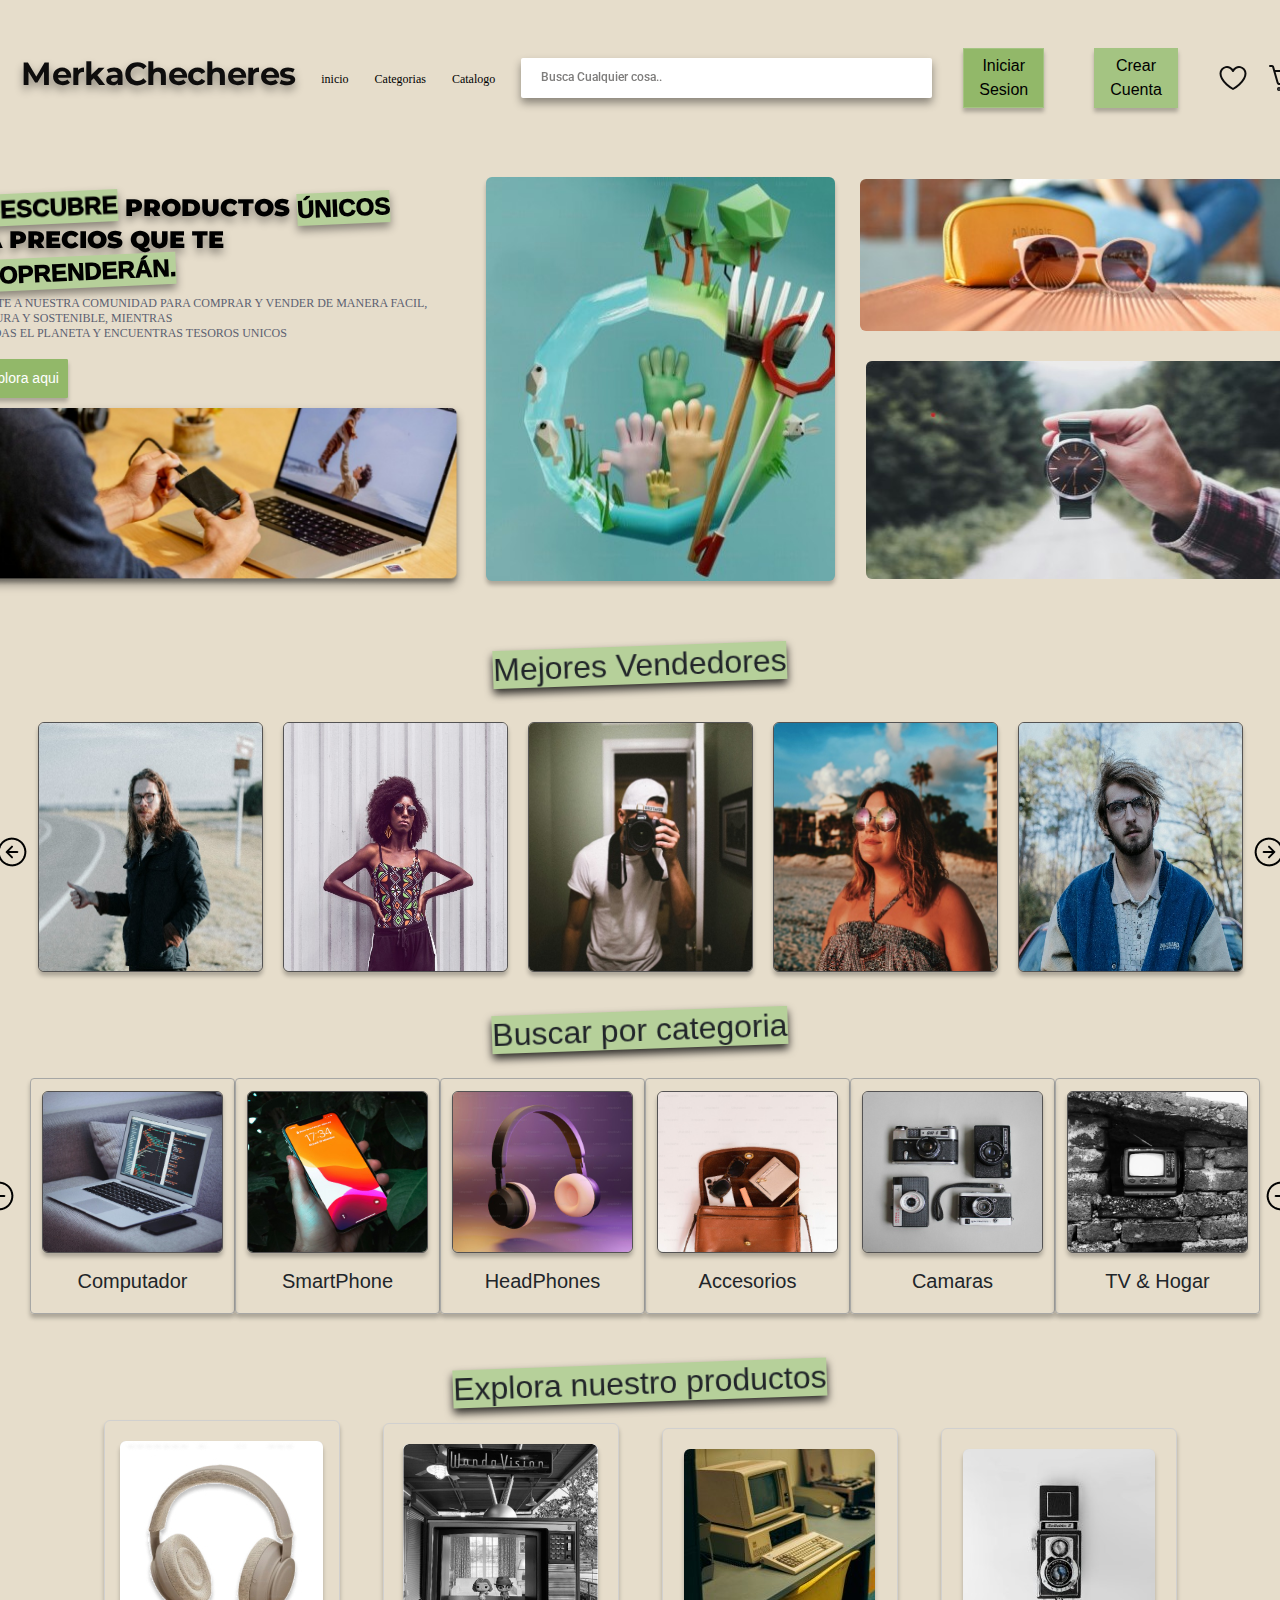
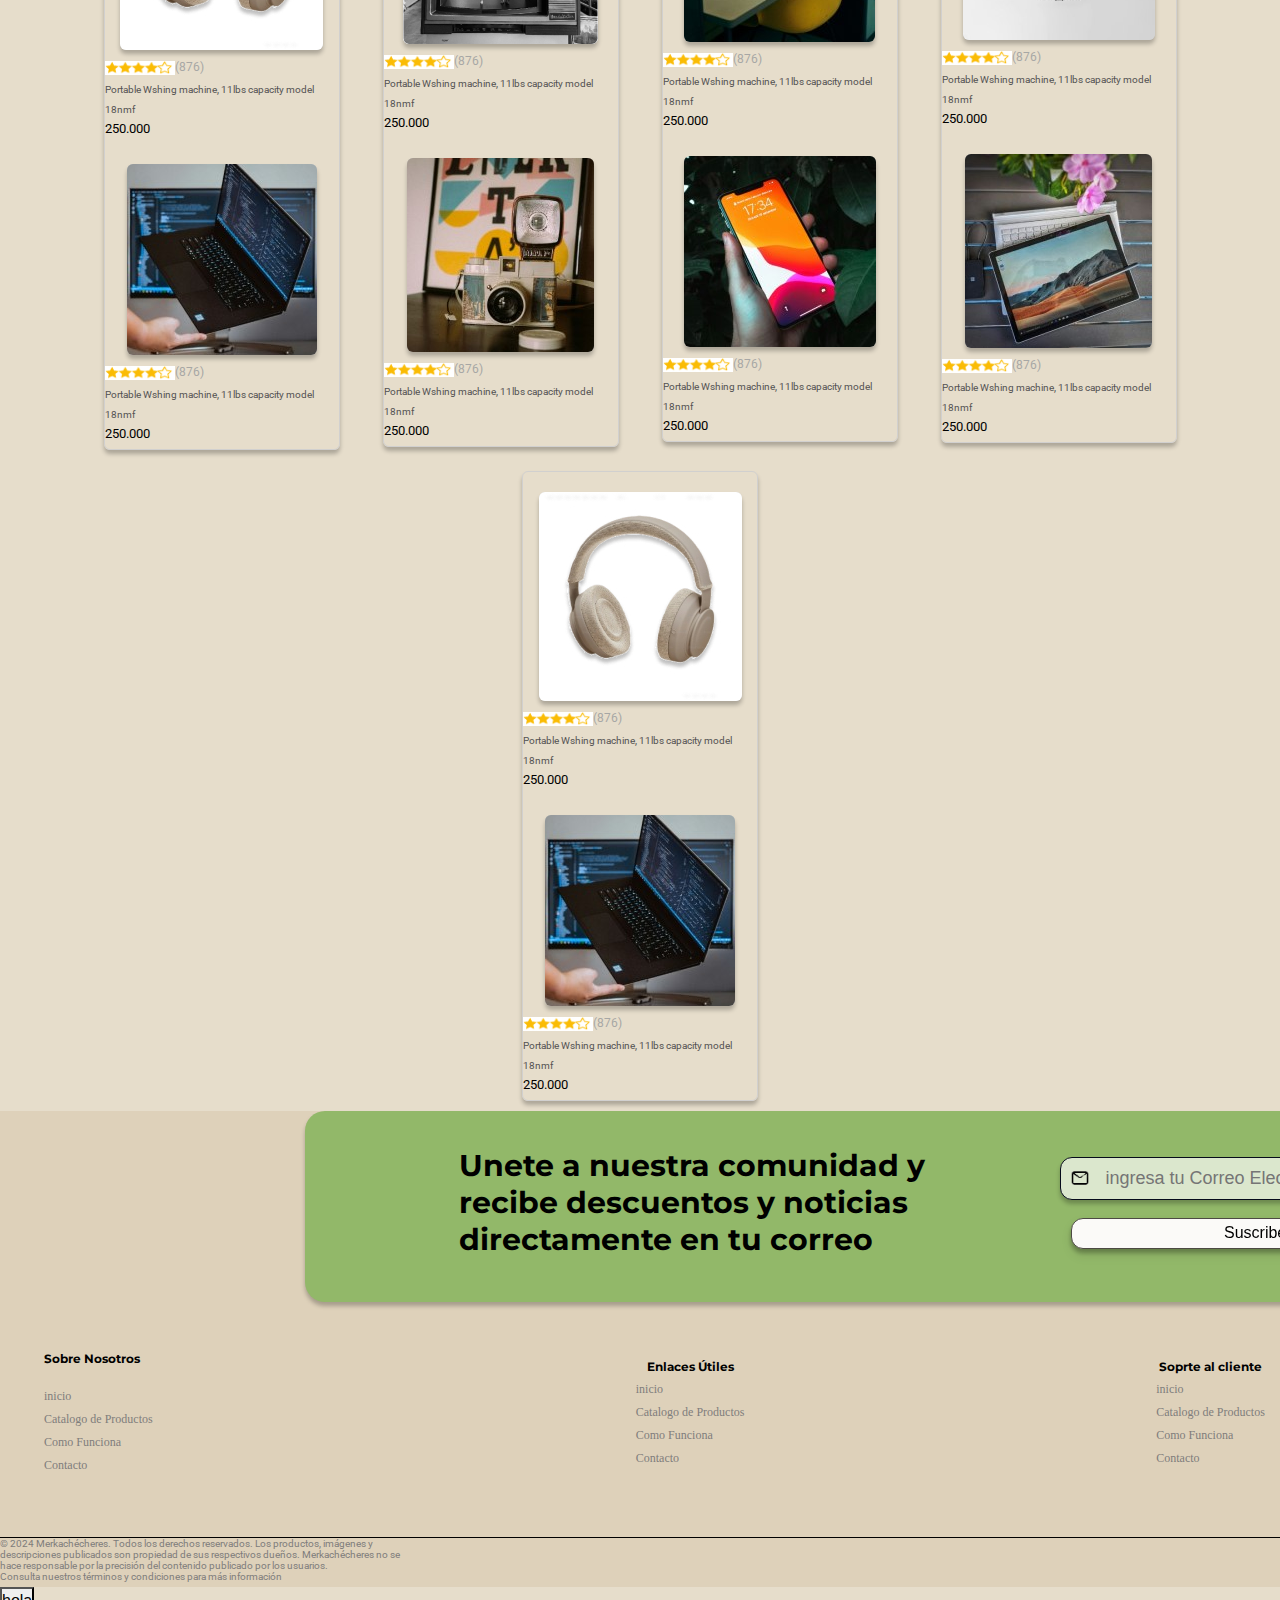
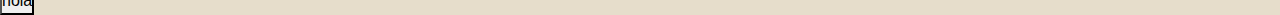
==== commit 2f4a33bc: "commits" ====
--- a/index.html
+++ b/index.html
@@ -34,13 +34,13 @@
             <div class="NavbarItems"> <!-- esto contiene todos los elementos del navbar menos el titulo -->
                 <div class="navBarBotonesIzquierdaContainer">
                     <div class="inicioButtonContainer">
-                        <button><span id="textInicioCategoriasCatalogoFuente">inicio </span></button>
+                        <button class="inicioButton"><span id="textInicioCategoriasCatalogoFuente">inicio </span></button>
                     </div>
                     <div class="categoriasButtonContainer">
-                        <button><span id="textInicioCategoriasCatalogoFuente">Categorias </span></button>
+                        <button class="catalogoButton"><span id="textInicioCategoriasCatalogoFuente">Categorias </span></button>
                     </div>
                     <div class="catalogoButtonContainer">
-                        <button><span id="textInicioCategoriasCatalogoFuente">Catalogo </span></button>
+                        <button class="catalogoButton"><span id="textInicioCategoriasCatalogoFuente">Catalogo </span></button>
                     </div>
                 </div>
                 <div class="navbarSearchBarContainer">
@@ -89,6 +89,7 @@
                         <div class="textoIzquierdatexto">
                         <h2 id="TextoIzquierdaTitulo"><span class="verdeTextoHeader">Descubre</span> productos <span class="verdeTextoHeader"> únicos</span> </span> <br> a precios que te <br> <span class="verdeTextoHeader">soprenderán.</span></h2>
                         </div>
+                        
                         <h3 class="subtituloIzquierda">Unete a nuestra comunidad para comprar y vender de manera facil, segura y sostenible, mientras <br> cuidas el planeta y encuentras tesoros unicos</h3>
                     </div>
                         <!--Esto es el boton-->
@@ -451,7 +452,9 @@
         </div>
     </footer>
 </footer>
-
+<div class="ejemplobuttoncontainer">
+    <button id="ejemplobutton">hola</button>
+</div>
 
 
 
--- a/style.css
+++ b/style.css
@@ -1,13 +1,7 @@
 /*--------------------iMPORTS DE LAS FUENTES--------------------*/
 
 /*Fuente Roboto*/
-@import url("https://fonts.googleapis.com/css2?family=Montserrat:ital,wght@0,100..900;1,100..900&family=Roboto:ital,wght@0,100;0,300;0,400;0,500;0,700;0,900;1,100;1,300;1,400;1,500;1,700;1,900&display=swap");
-
-/*Montserrate*/
-@import url("https://fonts.googleapis.com/css2?family=Montserrat:ital,wght@0,100..900;1,100..900&display=swap");
-
-/*Fuente Montserrat*/
-@import url("https://fonts.googleapis.com/css2?family=Montserrat:wght@314&family=Mukta+Vaani:wght@300;400;500;600;700;800&display=swap");
+
 /*--------------------iMPORTS DE LAS FUENTES--------------------*/
 
 /*--------------------NAVBAR--------------------*/
@@ -24,10 +18,37 @@
   display: flex;
   
 }
-
+.navBarTittleContainer{
+  display: flex;
+  margin-left: -200px;
+}
+.navBarBotonesIzquierdaContainer{
+  display: flex;
+  justify-content: center;
+  align-items: center;
+}
 .inicioButtonContainer,.catalogoButtonContainer,.catalogoButtonContainer,.navbarSearchBarContainer,.iniciarSesionButtonContainer,.CrearCuentaButtonContainer,.navbarLogosContainer,.categoriasButtonContainer{
   margin-left: 26px;
 }
+.navbarSearchBarContainer{
+  display: flex;
+  justify-items: center;
+  align-items: center;
+}
+
+.inicioButton,.catalogoButton,.catalogoButton{
+  background-color: transparent; /* Fondo transparente */
+border: none !important ; /* Sin borde */
+outline: none; /* Elimina el contorno de enfoque */
+border: 1px solid var(--verde-40);
+  background: var(--verde-40);
+  
+  
+}
+nav{
+  margin-top: 24px;
+}
+
 #textInicioCategoriasCatalogoFuente{
   color: var(--Negro, #000);
 text-align: center;
@@ -36,6 +57,7 @@
 font-style: normal;
 font-weight: 500;
 line-height: 16px; /* 133.333% */
+
 }
 #merkachecheresTittle{
   color: var(--Negro, #0E0D0D);
@@ -59,6 +81,9 @@
 align-items: center;
 }
 
+
+
+
 #navbarText{
   padding-top: 5px;
   color: var(--blanco-marfil-80, #7E7D7C);
@@ -85,7 +110,10 @@
   border: 1px solid var(--verde-40, #A4C482);
   background: var(--verde-40, #A4C482);
   box-shadow: 0px 4px 4px 0px rgba(0, 0, 0, 0.25);
-}
+  
+}
+
+
 
 #iniciarSesionButton,#CrearCuentaButton{
   background: var(--verde-40, #A4C482);
@@ -94,12 +122,13 @@
   font-size: 16px;
   border: none; /* Eliminar bordes */
   cursor: pointer; /* Cambiar cursor al pasar por el botón */
+  
 }
 #iniciarSesionButton,#CrearCuentaButton:hover{
   background: #92B869;
 }
 .navbarLogosContainer{
-  display: flex;
+display: flex;
 width: 100px;
 justify-content: center;
 align-items: center;
@@ -109,8 +138,20 @@
 .navBarContainerGeneral{
   justify-content: center;
   align-items: center;
-}
-
+  display: flex;
+
+  
+}
+nav{
+  margin-left: 250px;
+  display: flex;
+height: 108px;
+padding: var(--font-size-size-md, 20px) 60px;
+justify-content: center;
+align-items: center;
+gap: 26px;
+flex-shrink: 0;
+align-self: stretch;}
 
 /*--------------------NAVBAR--------------------*/
 
@@ -120,6 +161,7 @@
   align-items: center;
   display: flex;
   /*background-color: #23303f;*/
+  margin-top: -120px;
 }
 
 #botonExplorar {
@@ -155,12 +197,15 @@
   height: fit-content; /* Ajustamos la altura */
   display: flex;
   flex-direction: column; /* Opcional, si deseas que todo esté en una columna */
-  align-items: center; /* Para centrar los elementos internos horizontalmente */
-  justify-content: center; /* Centra el contenido verticalmente dentro del contenedor */
-
-  padding: 20px; /* Espaciado interno */
+   /* Para centrar los elementos internos horizontalmente */
+   /* Centra el contenido verticalmente dentro del contenedor */
+  padding: 10px; /* Espaciado interno */
   /*background-color: #970d0d;*/
-}
+  align-items:center;
+  
+
+}
+
 .subtituloIzquierda {
   align-self: stretch;
   color: var(--azul-30, #5c6171);
@@ -190,6 +235,12 @@
   flex: 1;
   margin: 10px; /* Añade márgenes alrededor para evitar que las imágenes se toquen */
 }
+.ImagenLargaMitadContainer{
+  margin-right:25px;
+}
+.containerDerechaDoble{
+  margin-right: 100px;
+}
 
 .imagenDerechaArribaContainer {
   display: flex;
@@ -240,9 +291,9 @@
 }
 
 .containerBotonyGatoIzquierda {
-  padding-top: 185px;
-
-  width: 700px; /* Ajustamos el tamaño del contenedor al contenido */
+  padding-top: 140px;
+  margin-left: 100px;
+  width: 509px; /* Ajustamos el tamaño del contenedor al contenido */
   height: fit-content; /* Ajustamos la altura */
 }
 .imagenIzquierdaContainer {
@@ -260,7 +311,7 @@
 
 
 .textoIzquierdatexto{
-  margin-left: -125px;
+  margin-left: -65px;
 }
 .verdeTextoHeader{
   background-color:  hsla(89, 36%, 71%, 1);;
@@ -292,7 +343,9 @@
   font-weight: 400;
   font-style: normal;
   line-height: 19.94px;
-}
+
+}
+
 
 /*--------------------Textos y fuentes del Header--------------------*/
 
@@ -726,4 +779,127 @@
   height: 50px;
   flex-shrink: 0;
   border-top: 1.5px solid #000000
-}+}
+
+
+
+
+/*Completa datos Page*/
+.bodyCompletarDatosPage{
+  background-color: #FFF !important;
+}
+
+.completaDatosGeneralContainer {
+  /*Esto centra los elemtentos en general*/
+  display: flex;
+  justify-content: center;
+  align-items: center;
+  flex-direction: column;
+  margin-top: 50px;
+  }
+  .tittileContainer {
+  display: flex;
+  width: 513px;
+  padding-left: 15px;
+  margin-bottom: 40px;
+  }
+  #CompletaDatostittle {
+  padding-left: -50rem;
+  }
+  
+  .buttonSaveContainer {
+    display: flex;
+    justify-content: center;
+    align-items: center;
+    width: 168px;
+    height: 56px;
+    padding: var(--Multiples-8, 8px);
+    justify-content: center;
+    align-items: center;
+    gap: var(--Multiples-8, 8px);
+    margin-left: 175px;
+  }
+  .form {
+    display: flex;
+    flex-direction: column;
+  }
+  
+  .experienceLevelContainer {
+    margin-top: 10px;
+  }
+  
+  .redText {
+    /*Textos en rojo*/
+    color: red;
+  }
+  
+  /*Esto hace la transicion en los placeholders*/
+  #nameInput::placeholder,
+  #emailInput::placeholder,
+  #phoneInput::placeholder,
+  #directionInput::placeholder,
+  #levelInput::placeholder {
+    color: #888;
+    transition: opacity 0.2s ease;
+    padding-left: 5px; /*Esto hace que el placeholder no se pegue a la izquierda del input*/
+  }
+  #nameInput:focus::placeholder,
+  #emailInput:focus::placeholder,
+  #phoneInput:focus::placeholder,
+  #directionInput:focus::placeholder,
+  #levelInput:focus::placeholder {
+    opacity: 0; /* El placeholder desaparece al hacer clic */
+  }
+  /*Esto hace la transicion en los placeholders*/
+  #nameInput,
+  #emailInput,
+  #phoneInput,
+  #directionInput,
+  #levelInput {
+    border-radius: var(--font-size-size-xs, 12px);
+    border: 1px solid var(--gris-border-35, rgba(102, 102, 102, 0.35));
+    width: 513px;
+    height: 56px;
+  }
+  
+  .nameField,
+  .emailFieldLabel,
+  .LevelSellerFieldLabel,
+  .directionFieldLabel,
+  .phoneFieldLabel {
+    padding-bottom: 10px;
+    padding-top: 10px;
+  }
+  
+  #profilePhoto {
+    width: 150px;
+    height: 150px;
+    flex-shrink: 0;
+    border-radius: 75px;
+  }
+  
+  #saveButton {
+    color: var(--Blanco, #fff);
+    display: flex;
+    width: 168px;
+    height: 56px;
+    padding: var(--Multiples-8, 8px);
+    justify-content: center;
+    align-items: center;
+    gap: var(--Multiples-8, 8px);
+    border-radius: 6px;
+    border: 1px solid var(--gris-border-35, rgba(102, 102, 102, 0.35));
+    background: var(--Verde, #92b869);
+    cursor: pointer;
+  }
+  
+  .checkBoxesContainer {
+    border-radius: var(--font-size-size-xs, 12px);
+    border: 1px solid var(--gris-border-35, rgba(102, 102, 102, 0.35));
+    background: var(--Blanco, #fff);
+  }
+  
+  .containerCheckBoxes {
+    margin: 10.1px;
+  }
+  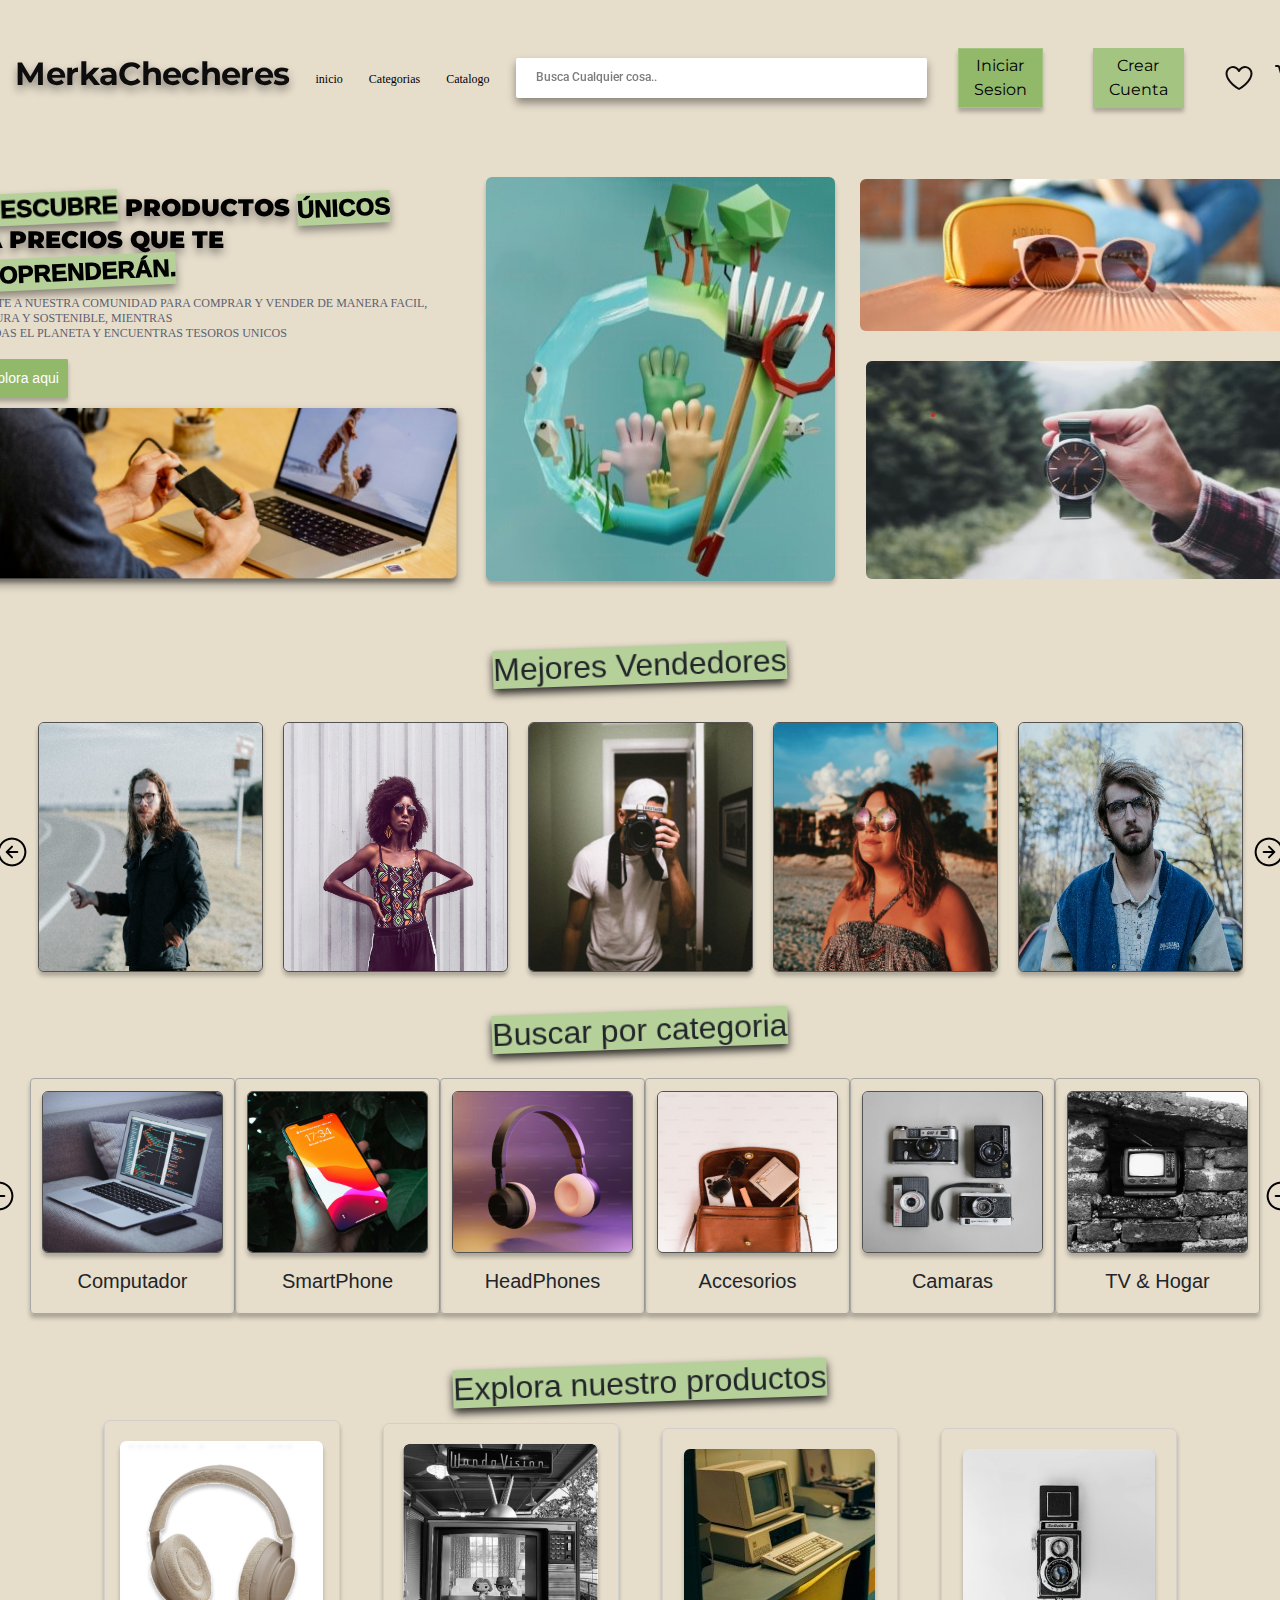
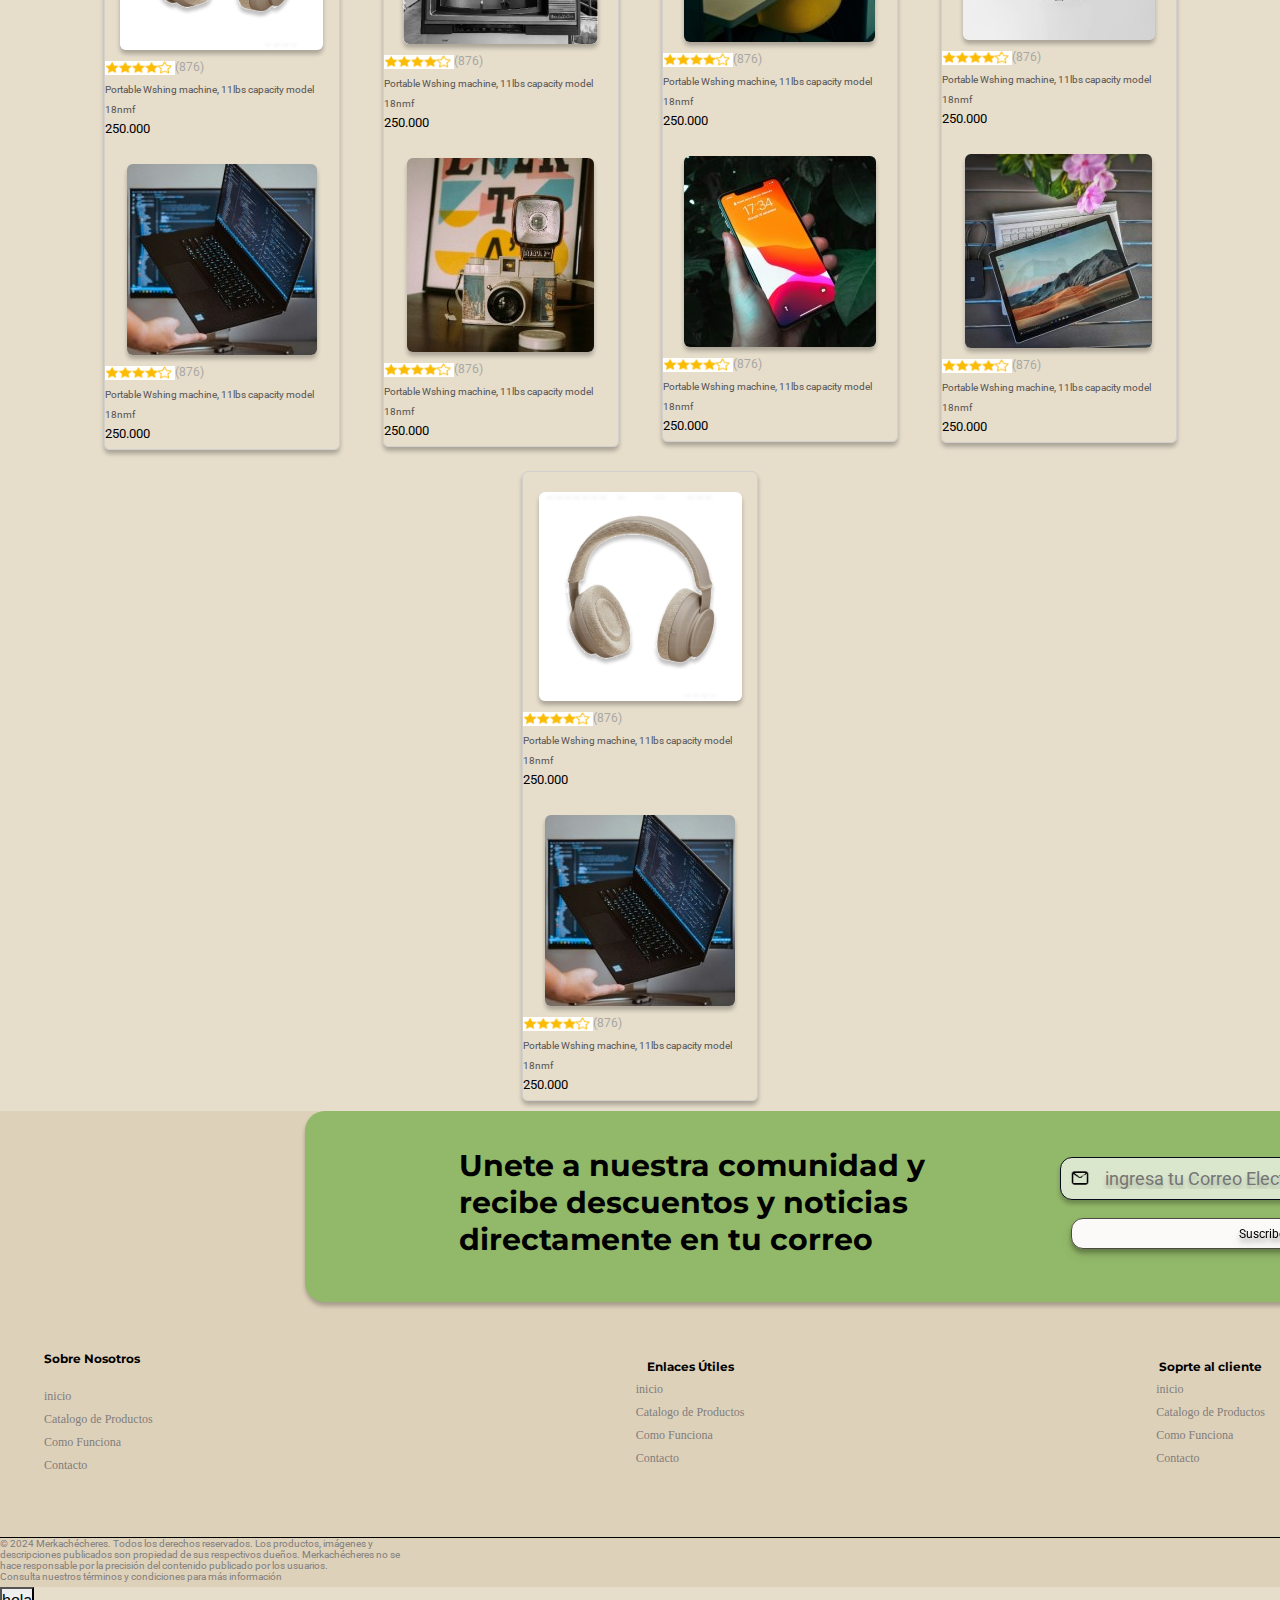
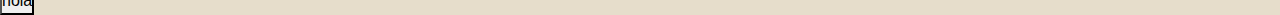
==== commit b3a6b6c3: "se añadieron fuentes" ====
--- a/index.html
+++ b/index.html
@@ -388,7 +388,7 @@
                     </div>
                 </div>
                 <div class="suscribeteContainer">
-                    <button id="suscribeteButton"> <span id="suscribetetext0">Suscribete ahora </span></button>
+                    <button id="suscribeteButton"> <span id="suscribetetexto">Suscribete ahora </span></button>
                 </div>
             </div>
         </div>
--- a/style.css
+++ b/style.css
@@ -88,6 +88,7 @@
   padding-top: 5px;
   color: var(--blanco-marfil-80, #7E7D7C);
 font-family: var(--font-family-labels, Roboto);
+
 font-size: var(--font-size-size-xs, 12px);
 font-style: normal;
 font-weight: 500;
@@ -122,6 +123,8 @@
   font-size: 16px;
   border: none; /* Eliminar bordes */
   cursor: pointer; /* Cambiar cursor al pasar por el botón */
+  font-family: var(--font-family-title, Montserrat);
+  
   
 }
 #iniciarSesionButton,#CrearCuentaButton:hover{
@@ -645,7 +648,8 @@
 border: 0.5px solid var(--azul-70, #070C1C);
 background: var(--verde-10, #DBE7CD);
 box-shadow: 0px 4px 4px 0px rgba(0, 0, 0, 0.25);
-
+text-shadow: 0px 4px 4px rgba(0, 0, 0, 0.25);
+font-family: var(--font-family-labels, Roboto);
 }
 
   
@@ -672,6 +676,13 @@
 
 #suscribetetexto{
   filter: drop-shadow(0 5px 4px rgba(0, 0, 0, 0.2));
+  color: var(--Negro, #000);
+text-shadow: 0px 4px 4px rgba(0, 0, 0, 0.25);
+font-family: var(--font-family-labels, Roboto);
+font-size: 12px;
+font-style: normal;
+font-weight: 400;
+line-height: normal;
 }
 
 .input-con-icono img {
@@ -784,6 +795,9 @@
 
 
 
+
+
+
 /*Completa datos Page*/
 .bodyCompletarDatosPage{
   background-color: #FFF !important;
@@ -803,11 +817,11 @@
   padding-left: 15px;
   margin-bottom: 40px;
   }
-  #CompletaDatostittle {
+#CompletaDatostittle {
   padding-left: -50rem;
   }
   
-  .buttonSaveContainer {
+.buttonSaveContainer {
     display: flex;
     justify-content: center;
     align-items: center;
@@ -818,67 +832,68 @@
     align-items: center;
     gap: var(--Multiples-8, 8px);
     margin-left: 175px;
-  }
-  .form {
+    margin-top: 25px;
+    margin-bottom: 25px;
+  }
+.form {
     display: flex;
     flex-direction: column;
   }
   
-  .experienceLevelContainer {
+.experienceLevelContainer {
     margin-top: 10px;
   }
   
-  .redText {
+.redText {
     /*Textos en rojo*/
     color: red;
   }
   
   /*Esto hace la transicion en los placeholders*/
-  #nameInput::placeholder,
-  #emailInput::placeholder,
-  #phoneInput::placeholder,
-  #directionInput::placeholder,
-  #levelInput::placeholder {
+#nameInput::placeholder,
+#emailInput::placeholder,
+#phoneInput::placeholder,
+#directionInput::placeholder,
+#levelInput::placeholder {
     color: #888;
     transition: opacity 0.2s ease;
     padding-left: 5px; /*Esto hace que el placeholder no se pegue a la izquierda del input*/
   }
-  #nameInput:focus::placeholder,
-  #emailInput:focus::placeholder,
-  #phoneInput:focus::placeholder,
-  #directionInput:focus::placeholder,
-  #levelInput:focus::placeholder {
+#nameInput:focus::placeholder,
+#emailInput:focus::placeholder,
+#phoneInput:focus::placeholder,
+#directionInput:focus::placeholder,#levelInput:focus::placeholder {
     opacity: 0; /* El placeholder desaparece al hacer clic */
   }
   /*Esto hace la transicion en los placeholders*/
-  #nameInput,
-  #emailInput,
-  #phoneInput,
-  #directionInput,
-  #levelInput {
+#nameInput,
+#emailInput,
+#phoneInput,
+#directionInput,
+#levelInput {
     border-radius: var(--font-size-size-xs, 12px);
     border: 1px solid var(--gris-border-35, rgba(102, 102, 102, 0.35));
     width: 513px;
     height: 56px;
   }
   
-  .nameField,
-  .emailFieldLabel,
-  .LevelSellerFieldLabel,
-  .directionFieldLabel,
-  .phoneFieldLabel {
+.nameField,
+.emailFieldLabel,
+.LevelSellerFieldLabel,
+.directionFieldLabel,
+.phoneFieldLabel {
     padding-bottom: 10px;
     padding-top: 10px;
   }
   
-  #profilePhoto {
+#profilePhoto {
     width: 150px;
     height: 150px;
     flex-shrink: 0;
     border-radius: 75px;
   }
   
-  #saveButton {
+#saveButton {
     color: var(--Blanco, #fff);
     display: flex;
     width: 168px;
@@ -893,13 +908,13 @@
     cursor: pointer;
   }
   
-  .checkBoxesContainer {
+.checkBoxesContainer {
     border-radius: var(--font-size-size-xs, 12px);
     border: 1px solid var(--gris-border-35, rgba(102, 102, 102, 0.35));
     background: var(--Blanco, #fff);
   }
   
-  .containerCheckBoxes {
+.containerCheckBoxes {
     margin: 10.1px;
   }
   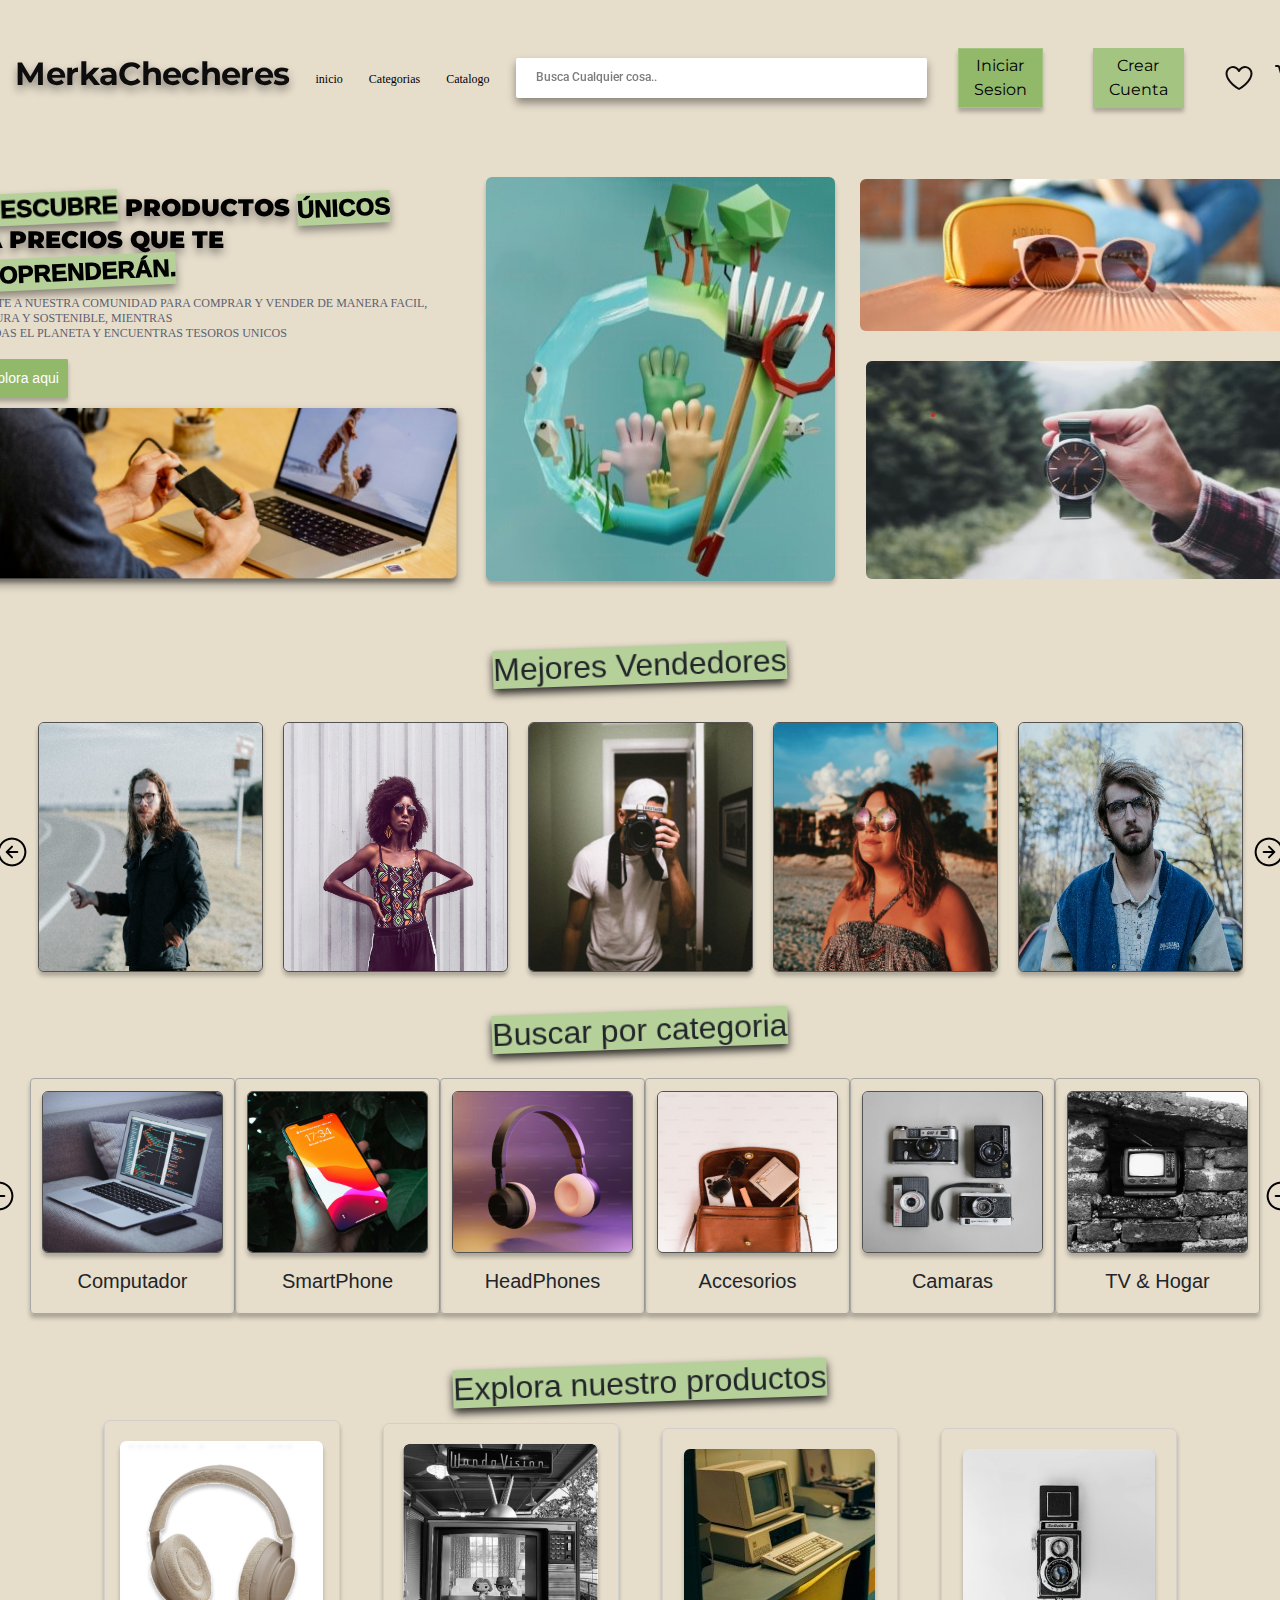
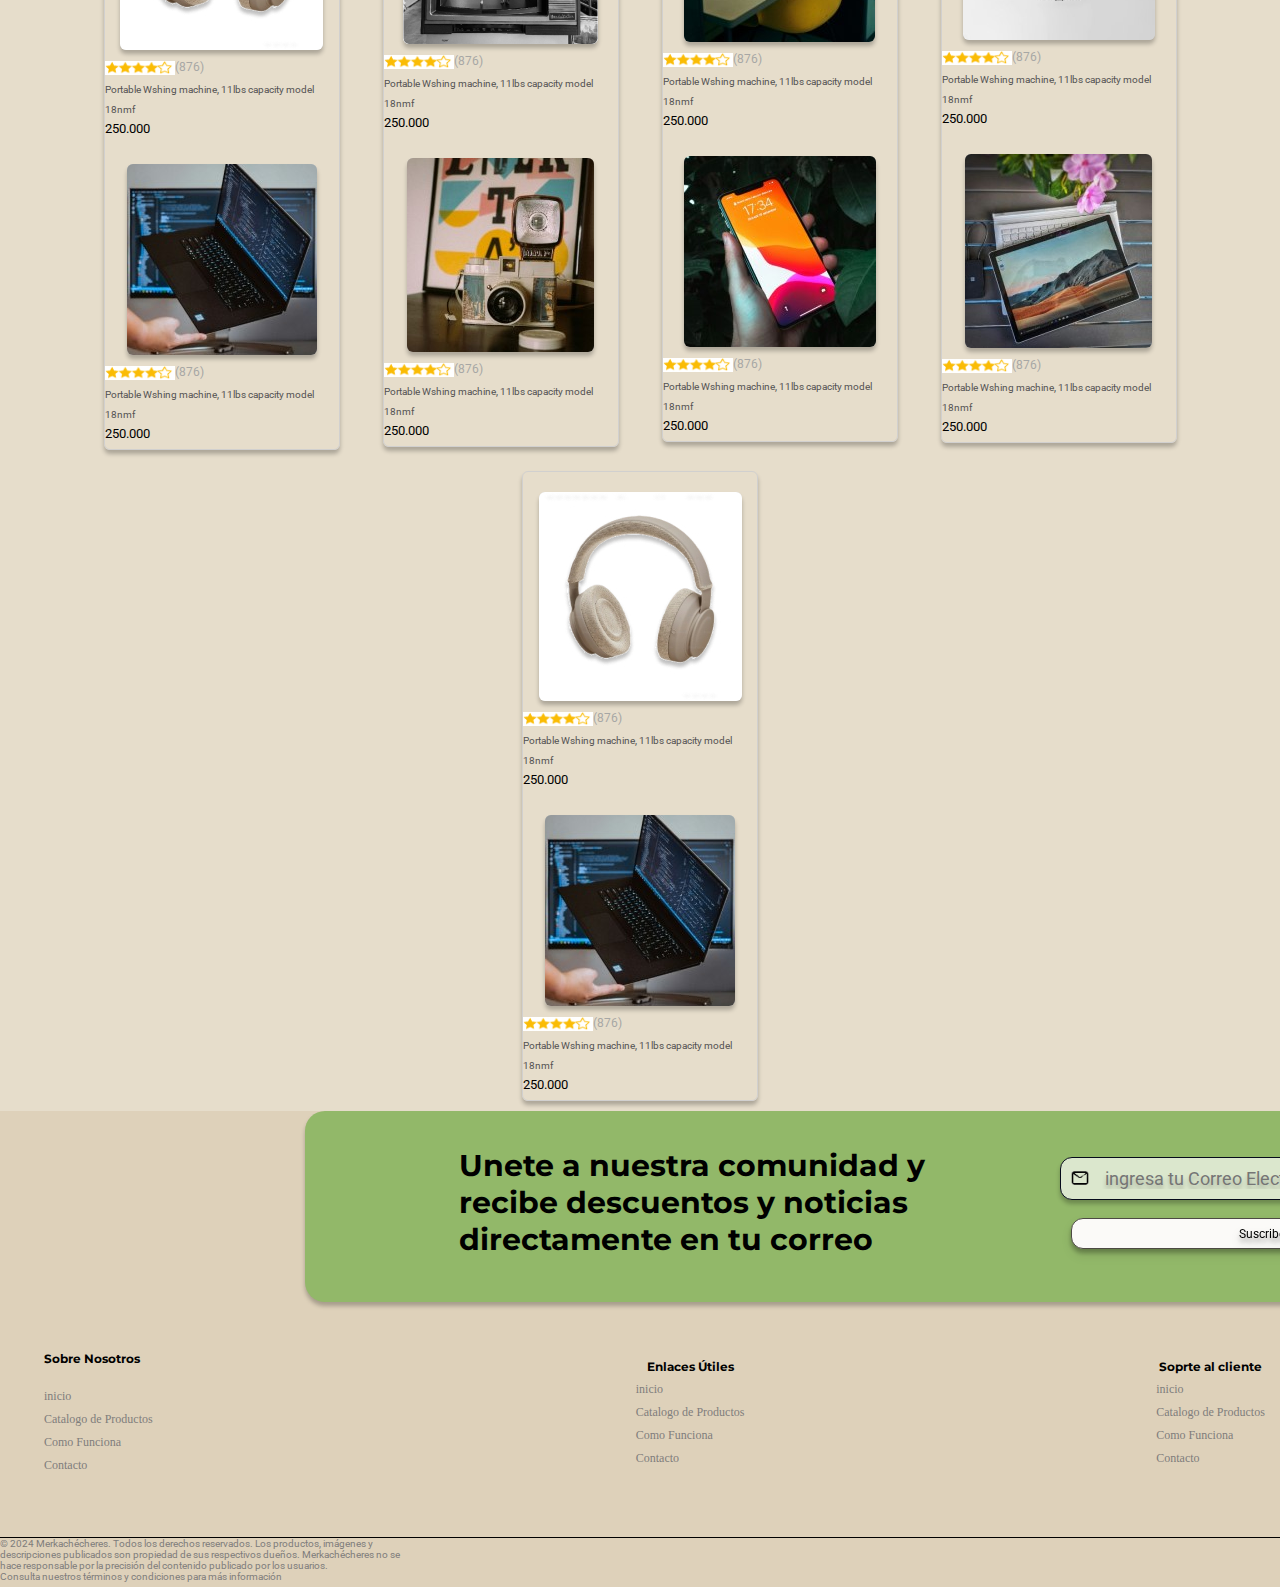
==== commit 29fa3e38: "commit" ====
--- a/index.html
+++ b/index.html
@@ -452,9 +452,7 @@
         </div>
     </footer>
 </footer>
-<div class="ejemplobuttoncontainer">
-    <button id="ejemplobutton">hola</button>
-</div>
+
 
 
 
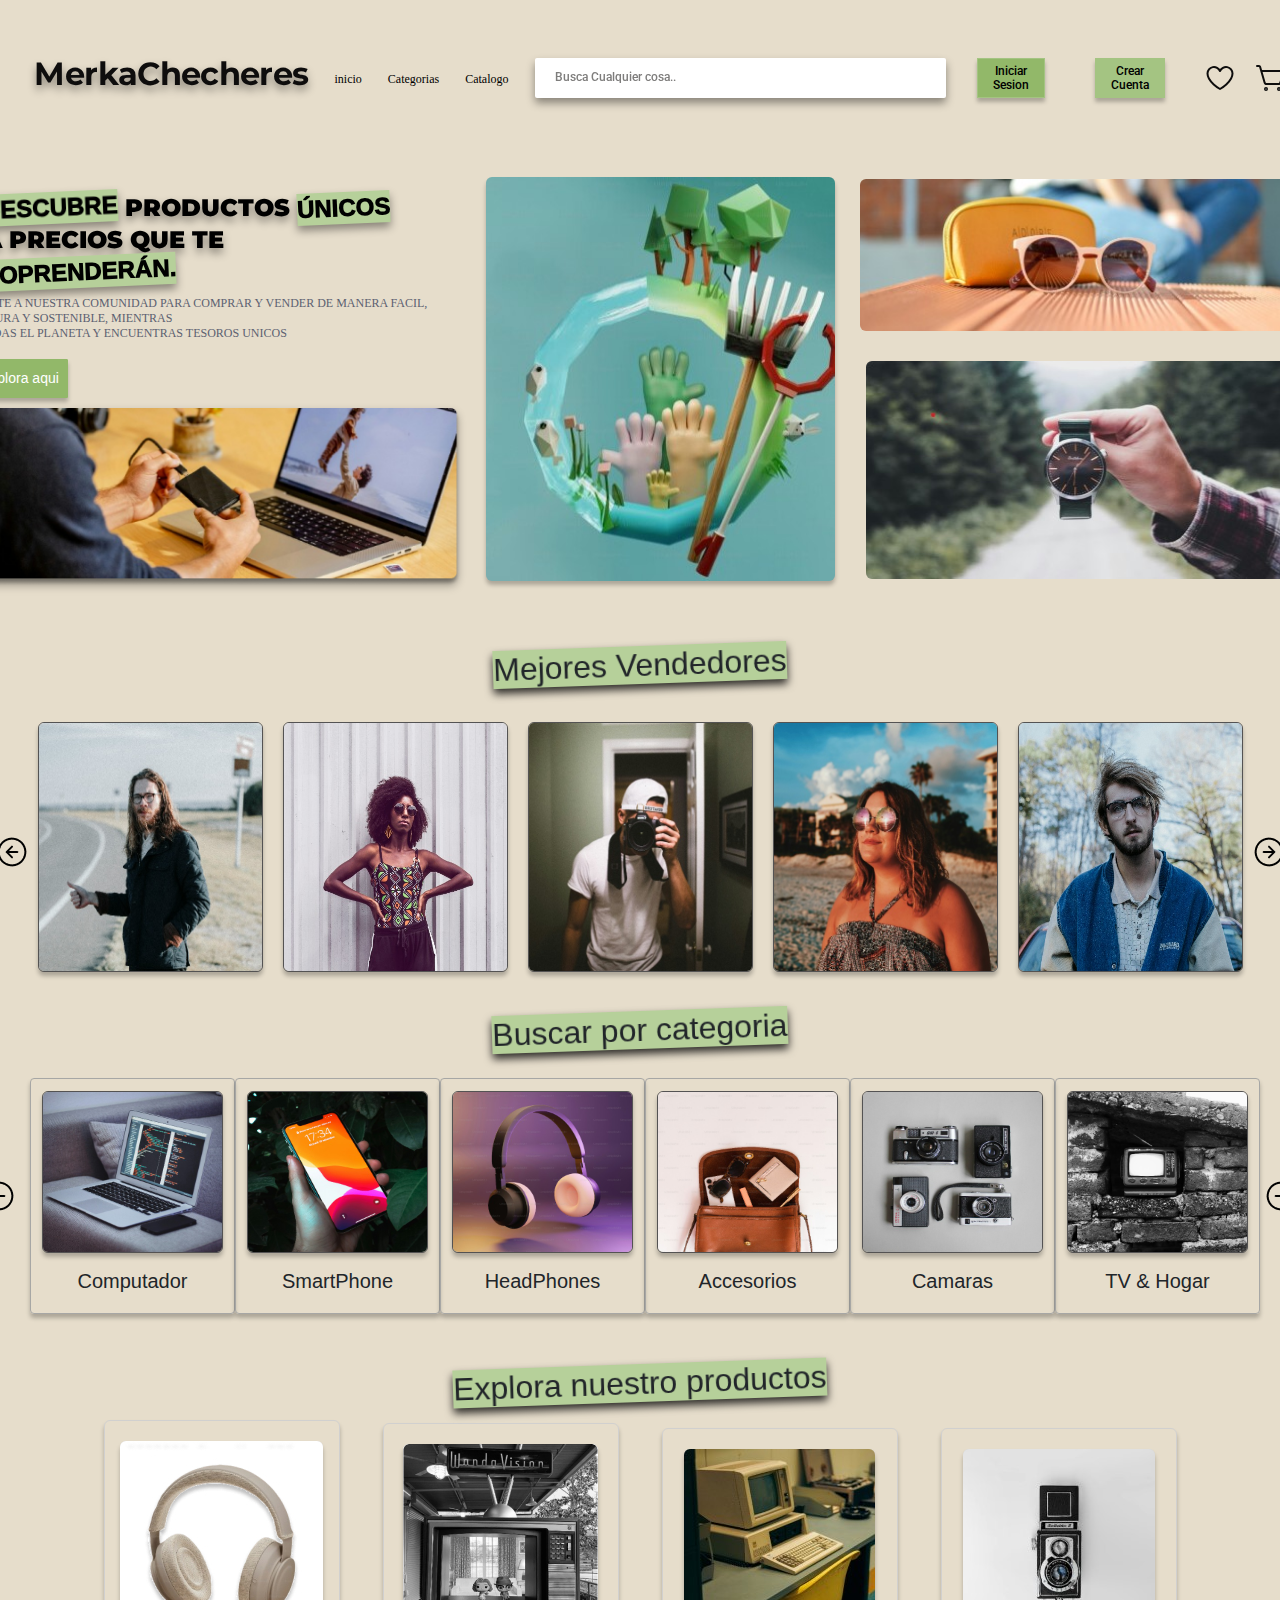
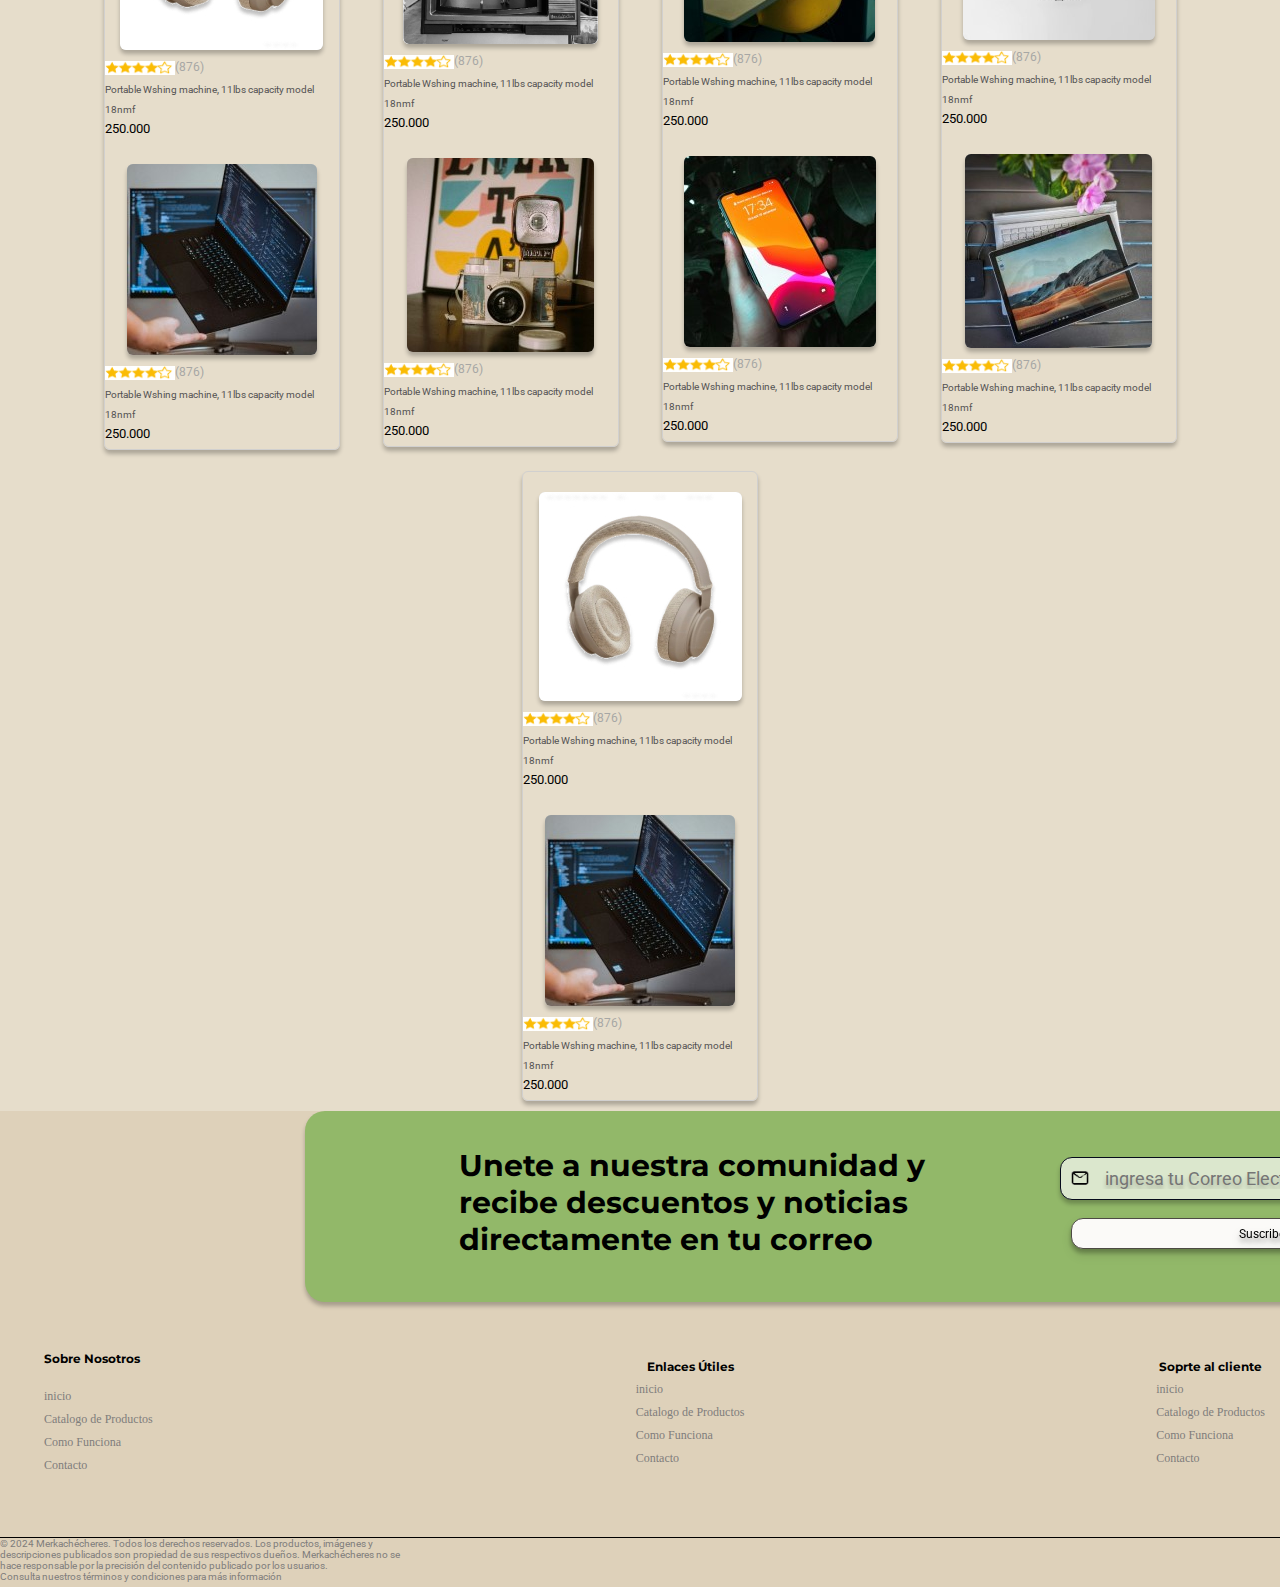
==== commit 3c1382fb: "commit" ====
--- a/index.html
+++ b/index.html
@@ -26,7 +26,7 @@
 
 <body>
     <!--------------------------NavBar-------------------------->
-    <nav>
+    <nav class="h">
         <div class="navBarContainerGeneral">
             <div class="navBarTittleContainer">
                 <h1 id="merkachecheresTittle">MerkaChecheres</h1>
--- a/style.css
+++ b/style.css
@@ -124,6 +124,13 @@
   border: none; /* Eliminar bordes */
   cursor: pointer; /* Cambiar cursor al pasar por el botón */
   font-family: var(--font-family-title, Montserrat);
+  color: var(--Negro, #000);
+font-family: Roboto;
+font-size: 12px;
+font-style: normal;
+font-weight: 400;
+line-height: normal;
+font-weight: 500;
   
   
 }
@@ -726,7 +733,7 @@
 }
 .ContainerGeneralTextosFooter{
   display: flex;
-  
+
 padding: 21px var(--font-size-size-lg, 24px);
 justify-content: space-between;
 align-items: center;
@@ -916,5 +923,5 @@
   
 .containerCheckBoxes {
     margin: 10.1px;
-  }
-  +}
+
